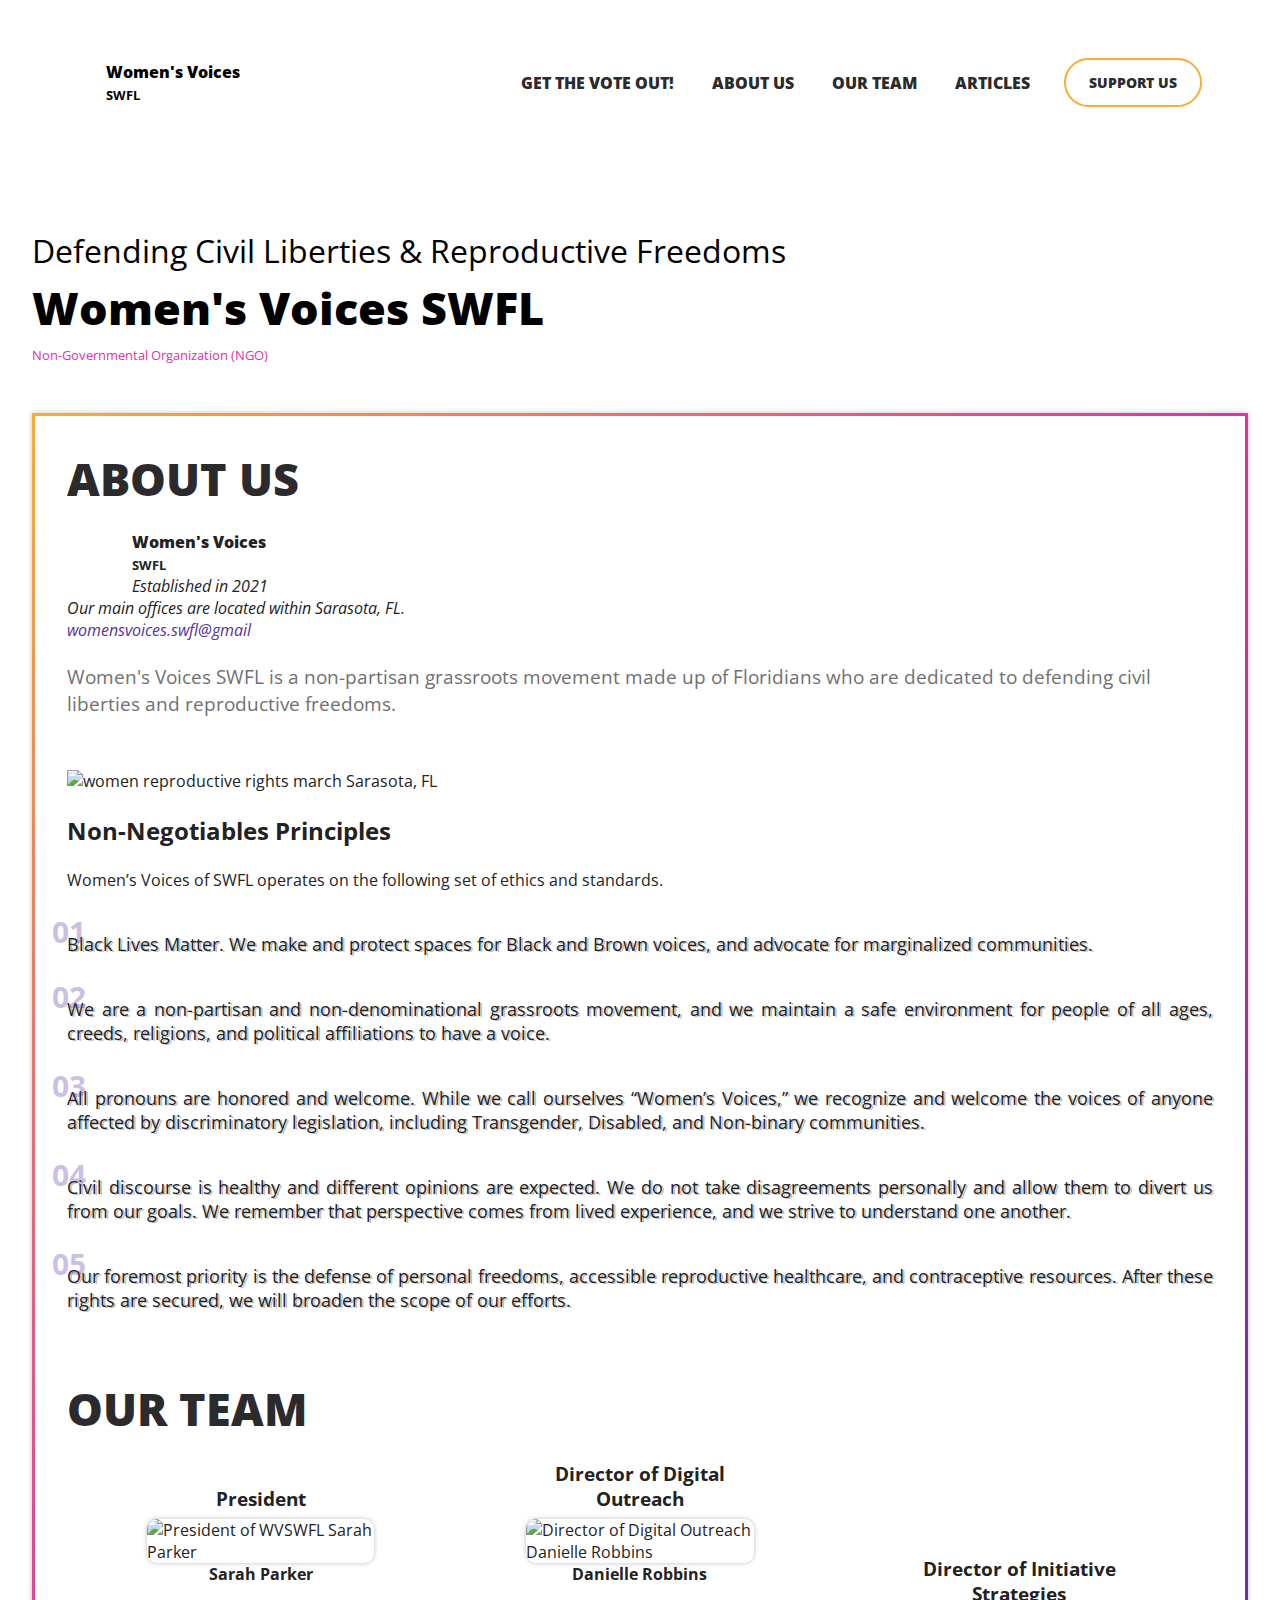
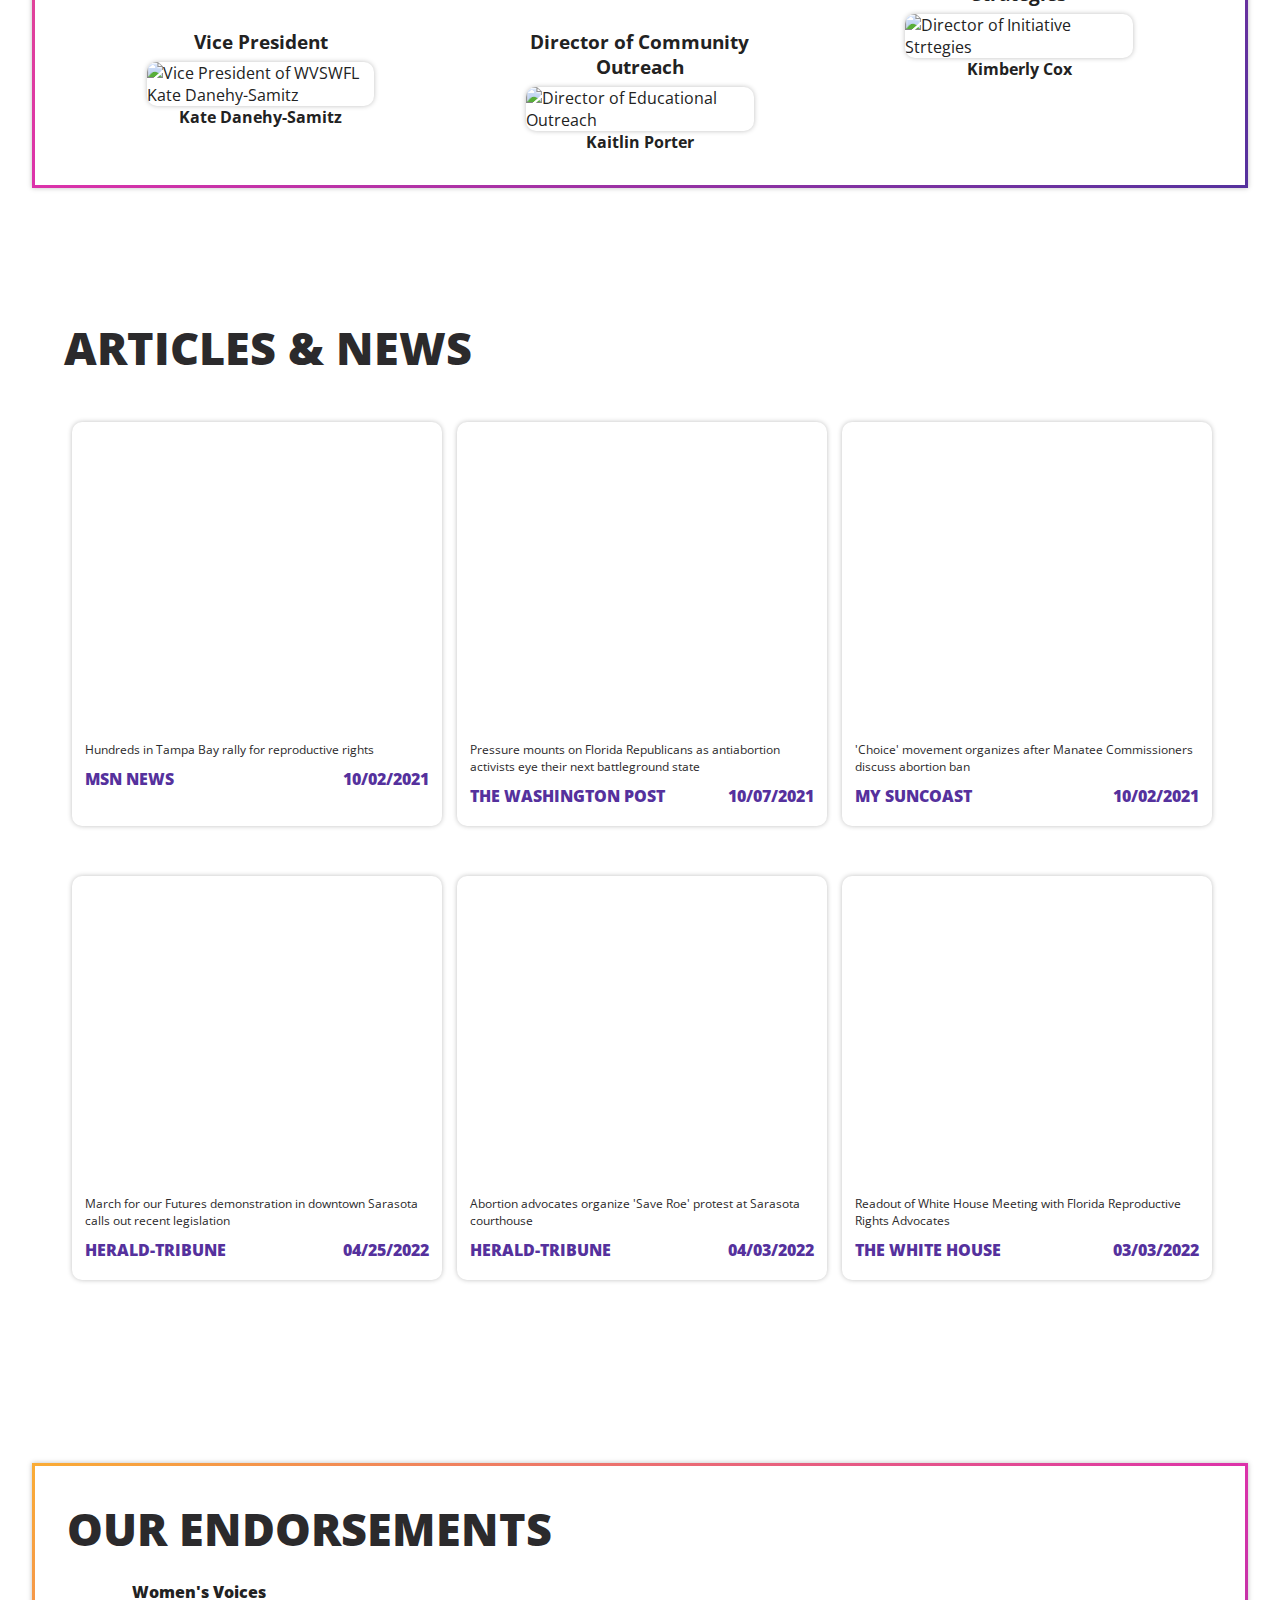
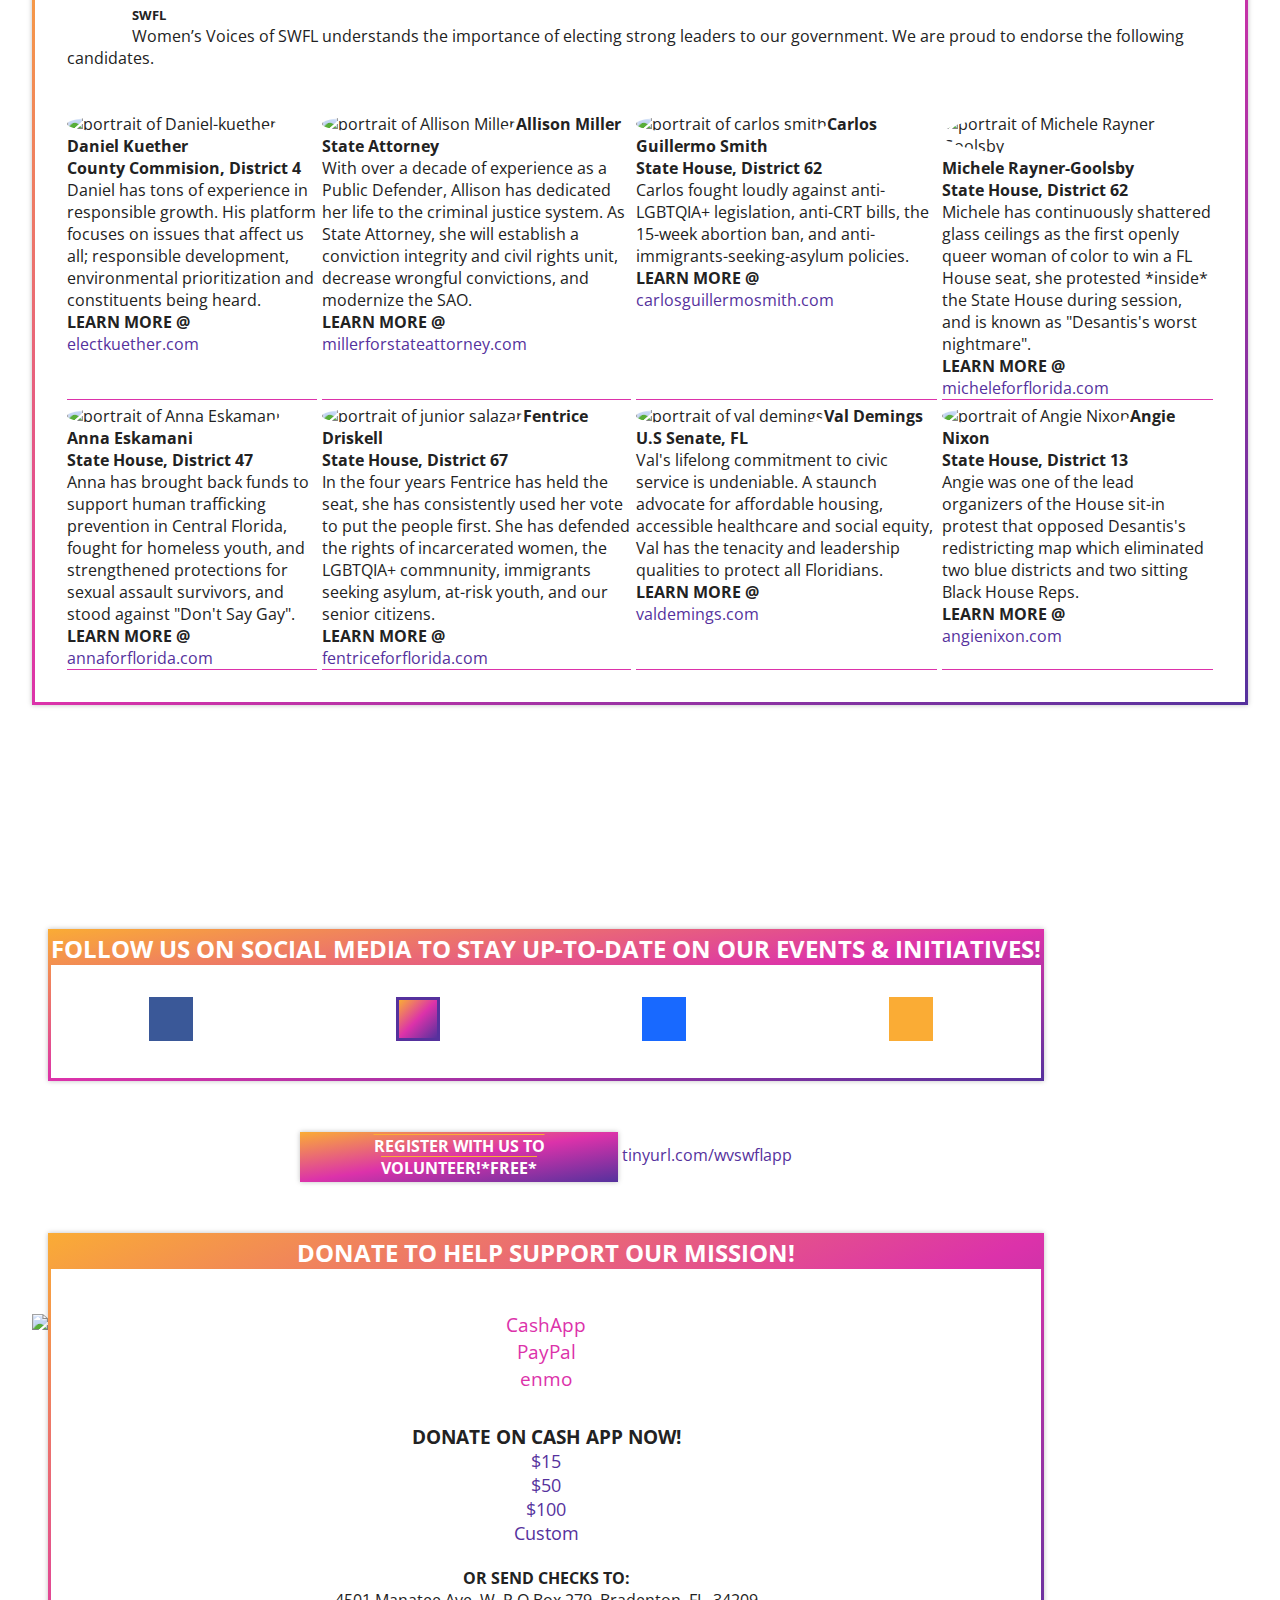
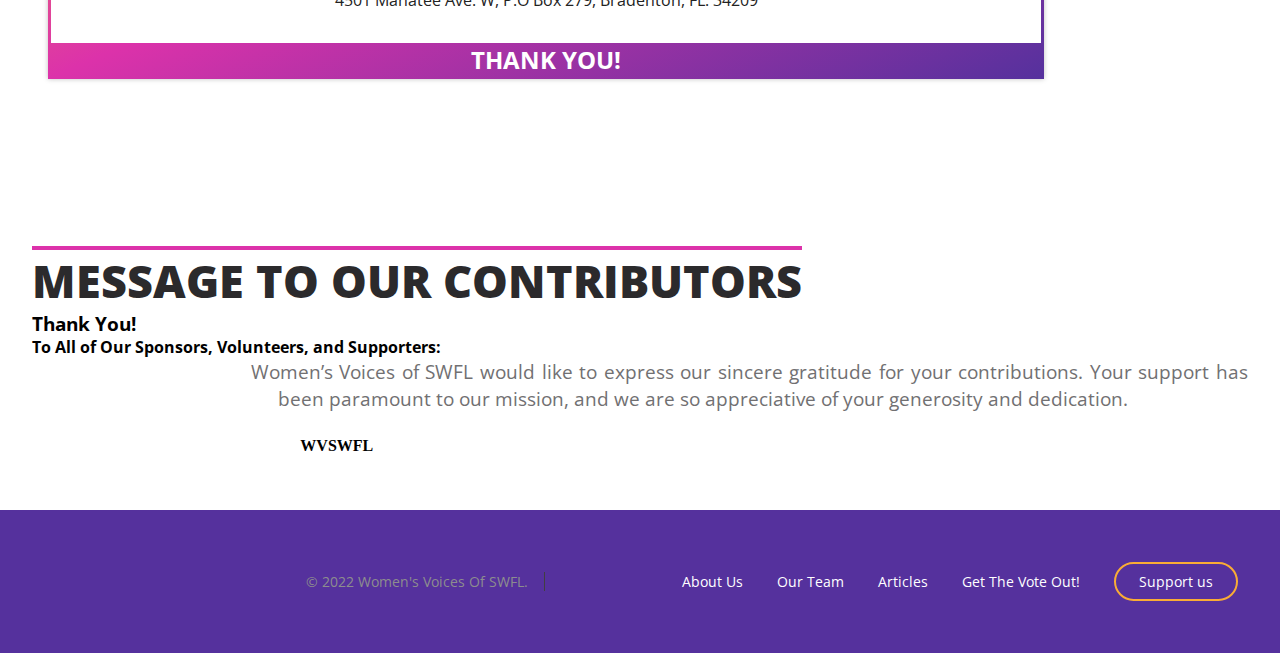
==== Images/index.html @ 3dca218e "Add files via upload" ====
<!DOCTYPE html><html lang="en"><head> <meta charset="UTF-8"> <meta http-equiv="X-UA-Compatible" content="IE=edge"> <meta name="viewport" content="width=device-width, initial-scale=1.0"> <title>Women's Voices SWFL</title> <link rel="preconnect" href="https://fonts.googleapis.com/css?family=Open+Sans:400,800&amp;subset=cyrillic"> <link rel="preload" href="https://fonts.googleapis.com/css?family=Open+Sans:400,800&amp;subset=cyrillic"> <link rel="prefetch" href="./Images/logo.webp"> <link rel="prefetch" href="./Images/logo2.webp"> <link rel="preconnect" href="https://kit.fontawesome.com/a96ef98744.js"> <link rel="shortcut icon" href="./Images/logo2clearSmall.webp"> <link rel="canonical" href="https://wvswfl.com"> <link id="style1" rel="stylesheet" type="text/css" href="style.css" /> <link id="style2" rel="stylesheet" type="text/css" href="dark.css" disabled="disabled" /> <script src="https://kit.fontawesome.com/a96ef98744.js" crossorigin="anonymous"></script> <meta name="keywords" content="women rights, women rights movement, best place to donate money, charitable organizations, top charitable organizations, nonprofit charitable organizations, charitable organizations near me, southwest florida, equal rights, equal rights act, volunteer work near me, volunteer near me, volunteer, volunteer opportunities, local organizations to volunteer, local organizations near me, civil liberties, florida women care, women's reproductive rights, reproductive rights, donate money charity, donate money for charity, donate money, local organizations to donate to, protest near me" /> <meta name="author" content="Women's Voices Of Southwest Florida" /> <meta name="copyright" content="Women's Voices Of Southwest Florida" /> <meta name="application-name" content="Women's Voices Of South West Florida Official Page" /> <meta property="og:title" content="Women's Voices Of South West Florida" /> <meta property="og:type" content="article" /> <meta property="og:image" content="./Images/logo2.webp" /> <meta property="og:https://wvswfl.com" content="#" /> <meta property="og:description" content="WVSWFL is a non-partisan grassroots movement made up of Floridians who are dedicated to defending civil liberties and reproductive freedoms. cash app: $WVSWFL Twitter: @wv_swfl Instagram: @wvswfl " /> <meta name="twitter:card" content="summary" /> <meta name="twitter:title" content="Women's Voices Of South West Florida" /> <meta name="twitter:description" content="WVSWFL is a non-partisan grassroots movement made up of Floridians who are dedicated to defending civil liberties and reproductive freedoms. cash app: $WVSWFL Facebook: https://www.facebook.com/wvswfl/ Instagram: @wvswfl " /> <meta name="twitter:image" content="./Images/logo2.webp" /> <meta name="description" content=" cash app: $WVSWFL Facebook: https://www.facebook.com/wvswfl/ Instagram: @wvswfl"> <link href="https://fonts.googleapis.com/css?family=Open+Sans:400,800&amp;subset=cyrillic" rel="stylesheet"> <!--<meta http-equiv="Content-Security-Policy" content=" default-src 'self' ajax.googleapis.com *.googleapis.com fontawesome.com *.fontawesome.com">--></head><style> * { margin: 0 } body { opacity: 1; transition-duration: 2s; transition-property: opacity; } body.fade { opacity: 0; } .container { width: 95%; margin: 0 auto; padding: 2em } .menu { margin-top: 18px; display: flex; justify-content: space-between; align-items: center } .menu-logo { display: flex; align-items: center } .center { text-align: center; margin: auto } .description { margin-left: 9px } .name { display: block; font-size: 16px; font-weight: 800 } .hero-title { font-size: 45px; font-weight: 800; margin-top: 5px; margin-bottom: 5px } .hero-social { margin-top: 30px } .projects { padding: 97px 0 } .project-cards { display: flex; justify-content: space-between; flex-wrap: wrap; } .project-card__image { height: 300px; background-repeat: no-repeat } .project-card__info { padding: 19px 13px } .project-title { display: flex; justify-content: space-between; text-transform: uppercase; font-weight: 800; margin-top: 10px } .about { display: flex; flex-direction: row; align-items: center; margin-bottom: 105px } .about_left { position: relative; top: 22px } .footer-info { display: flex; justify-content: space-between } .footer-text { display: flex; align-items: center } .footer-text { display: flex; align-items: center } .footer-social__link { font-size: 20px; margin-right: 10px; text-decoration: none; transition: .5s } .footer-menu { display: flex; align-items: center; justify-content: space-between } .margin_top { margin-top: 3em } .margin_top5 { margin-top: 10em } .module-border-wrap { position: relative; background: linear-gradient(to bottom right, #faac35, #dc32aa, #55319d); padding: 3px; margin-top: 4px; box-shadow: 0 0 5px rgba(0, 0, 0, 0.25) } #slider { overflow: hidden } #contribute { text-decoration: overline #dc32aa } .cont_article { padding-top: 75px; display: inline-block } .cont_p { text-align: justify; margin-bottom: 0 !important } h5 { color: #dc32aa; font-size: 2.2em } #slider figure { width: 300%; position: relative; animation: 9s slider infinite } #slider figure img { width: 33.333333333%; height: 50%; float: left } table { width: 50%; margin-bottom: 0 } .float-left { float: left } .non-negs { text-align: justify } .end-table { margin: auto; width: 90%; text-align: justify; margin-left: 8% } #grid { display: grid; grid-template-columns: repeat(auto-fill, minmax(150px, 1fr)); grid-gap: 60px; text-align: center; } #grid2 { display: grid; grid-template-columns: repeat(auto-fill, minmax(100%, 1fr)); font-size: larger; margin: 10px; } #grid>div { color: #0a0a0a; text-align: center; } #grid2>div { color: #0a0a0a; text-align: center; } #grid2 a { color: #dc32aa; } .thegrid { display: grid; grid-template-columns: auto auto auto auto; grid-gap: 5px; } .landing-page { background: url('./Images/Pic3.webp') center; background-size: cover; background-repeat: no-repeat; } .landing-page_2 { background: url('./Images/imrs\(1\).webp') center; background-size: cover; background-repeat: no-repeat; } .landing-page_3 { background: url('./Images/Web\ capture_16-9-2022_124716_www.mysuncoast.com.webp') center; background-size: cover; background-repeat: no-repeat; } .landing-page_4 { background: url('./Images/82df9cebb7032410c583094bccf39fbc.webp') center; background-size: cover; background-repeat: no-repeat; } .corporate-page { background: url('./Images/Save_Roe_Response_Protest_02.webp') center; background-size: cover; background-repeat: no-repeat; } .corporate-page_2 { background: url('./Images/whiteHouse.webp') center; background-size: cover; background-repeat: no-repeat; } /*.corporate-page_3 { background: url('https://scontent.ftpa1-2.fna.fbcdn.net/v/t39.30808-6/293452846_372197624976356_2558336926858774524_n.jpg?stp=c0.7.526.275a_dst-jpg_p526x296&_nc_cat=100&ccb=1-7&_nc_sid=340051&_nc_ohc=XZGI4GdMlpkAX_Qm4zV&_nc_ht=scontent.ftpa1-2.fna&oh=00_AT-0py-wgtmnQ5ibS6iO_xmXC8mvAwA7caPal-9tUAMuOA&oe=62D57496') center; background-size: cover; background-repeat: no-repeat;}.shop-page { background: url('https://scontent.ftpa1-2.fna.fbcdn.net/v/t39.30808-6/293452846_372197624976356_2558336926858774524_n.jpg?stp=c0.7.526.275a_dst-jpg_p526x296&_nc_cat=100&ccb=1-7&_nc_sid=340051&_nc_ohc=XZGI4GdMlpkAX_Qm4zV&_nc_ht=scontent.ftpa1-2.fna&oh=00_AT-0py-wgtmnQ5ibS6iO_xmXC8mvAwA7caPal-9tUAMuOA&oe=62D57496') center; background-size: cover; background-repeat: no-repeat;}.taxi-page { background: url('./Images/wedis.jpg') center; background-size: cover; background-repeat: no-repeat;}*/ .head img { border-radius: 50%; } .head { border-bottom: solid 1px #dc32aa; } dt { font-size: 30px; position: relative; top: 20px; right: 15px; opacity: .3; } dd { font-size: 18px; z-index: 2; font-style: bold; text-shadow: #0a0a0a46 2px .5px; } .donate-button { font-size: 18px; } @media screen and (max-width:700px) { .thegrid { grid-template-columns: auto auto; } .head { width: 70%; } .head a { font-size: 80%; } .hero-info { background: none; } } @media screen and (max-width: 1200px) { .container { width: 965px } .project-card { width: 48% } } @media screen and (max-width: 992px) { .container { width: 760px } .menu-list { display: none } .menu-list__adaptive { display: none } .menu-list__adaptive nav { margin: 20px auto 0; text-align: center } .menu-list__adaptive nav a:last-child { margin-right: 0 } .adaptive_block_class { display: block !important } .adaptive_list { display: block; background-color: #2b2a2c; border: 3px solid #2b2a2c; color: #fff; padding: 5px 12px; font-size: 20px; transition: .5s; outline: none; cursor: pointer; text-align: center; line-height: 27px } .adaptive_list:hover { transition: .5s; color: #2b2a2c; background-color: #fff } .project-card { width: 48% } .about { flex-direction: column } .footer-info { flex-direction: column } .footer-text { text-align: center; margin: 0 auto } .footer-menu { width: 500px; margin: 0 auto; margin-top: 20px } .about_left { display: none } .round { margin: 5%; padding: 0; display: center; width: 50%; background-repeat: no-repeat; background-size: cover } .cont_p { text-align: left; margin-bottom: 0 !important } } @media screen and (max-width: 805px) { .hero-info { padding-left: 20px } .column { flex: 50%; max-width: 50% } .responsiveCal { position: relative; padding-bottom: 100%; height: 100%; overflow: hidden } } @media screen and (max-width: 768px) { .container { width: 95% } .hero-subtitle { font-size: 15px } .hero-title { font-size: 20px } .description_small { font-size: 5px } .menu-list { display: none } .project-card { width: 95%; margin: 30px auto } .hero-info { background: url(./Images/logo2clear.webp) no-repeat; padding-top: 10px; padding-bottom: 50px; background-position-x: 400px; background-position-y: -100px } .button { font-size: 20px; padding: 13px 26px } * { font-size: 15px } .about_title { font-size: 40px } } @media screen and (max-width: 599px) { .footer-menu { width: 100% } } @media screen and (max-width: 558px) { .hero-info { background: none; padding-bottom: 0 } .about_left { display: none } } @media screen and (max-width: 491px) { .footer-menu { flex-direction: column } .footer-menu nav a:last-child { margin-right: 0 } .footer-button { margin-top: 15px } } @media screen and (max-width: 600px) { .column { flex: 100%; max-width: 100% } } @keyframes slider { 0% { left: 0 } 30% { left: 0 } 33% { left: -100% } 63% { left: -100% } 66% { left: -200% } 95% { left: -200% } 100% { left: 0 } }</style><body style="font-family: 'Open Sans', sans-serif;margin: 0;" class="fade"> <!-- partial:index.partial.html --> <header id="header"> <div class="container"> <div class="menu"> <div class="menu-logo"> <div class="avatar"> </div> <div class="description"> <span class="name"> Women's Voices </span> <small class="description_small"> <b>SWFL</b> </small> </div> </div> <div class="menu-list"> <nav> <a href="#endorsements">Get The Vote Out!</a> <a href="#aboutus" aria-label="About us">About Us</a> <a href="#board">Our Team</a> <a href="#projects" aria-label="Articles">Articles</a> <!--<a href="#about">Our Goals</a>--> </nav> <a href="https://www.gofundme.com/s?q=Women%27s%20voices%20of%20Sw%20Florida" target="_blank" class="menu-button" aria-label="Support-us"> Support us </a> <button onclick="toggle()"><i class="fa-solid fa-lightbulb"></i></button> </div> <button class="adaptive_list" id="adaptiveButton">&#9776;</button> </div> <div class="menu-list__adaptive" id="adaptiveMenu"> <button onclick="toggle()"><i class="fa-solid fa-lightbulb"></i></button> <nav> <a href="#endorsements">Endorsements</a> <a href="#aboutus" aria-label="About us">About us</a> <a href="#board" aria-label="Our Team">Our Team</a> <a href="#projects" aria-label="Articles">Articles</a> <!--<a href="#about">Our Goals</a> </nav>--> </div> </div> </header> <section class="hero"> <div class="container"> <div class="hero-info"> <span class="hero-subtitle"> Defending Civil Liberties & Reproductive Freedoms </span> <h1 class="hero-title">Women's Voices SWFL</h1> <!--<small class="hero-description"> <b>SWFL</b> </small> <br>--> <small class="pink">Non-Governmental Organization (NGO)</small> <br> <br><br> <!--<div class="hero-social"> <a href="https://twitter.com/wv_swfl/" target="_blank" class="social behance-bg"> <i class="fa-brands fa-twitter"></i> </a> <a href="https://www.facebook.com/wvswfl/" target="_blank" class="social facebook-bg"> <i class="fab fa-facebook-f"></i> </a> <a href="https://www.instagram.com/wvswfl/" target="_blank" class="social instagram-bg"> <i class="fab fa-instagram"></i> </a> <a href="https://linktr.ee/WVSWFL" target="_blank" class="social vk-bg"> <i class="fa-solid fa-link"></i> </a> </div> <br> <a class="store" target="_blank" href="https://wvswfl.square.site/"><i class="fa-solid fa-bag-shopping">Shop Our Online Store</i></a> <div class="elfsight-app-53bd5f5b-e0d8-4817-9132-830ad1e3cfc3"></div> <div class="hero-buttons"> <a href="https://docs.google.com/forms/d/e/1FAIpQLSfxC848jRWigzUI2PACCZFsJXO-ZK69HeFm_lLmD2FaBm-c_w/viewform?fbclid=IwAR3qqhTo5DD108-xYIvJVtPgVFh1-638133Gyx0BkWf5MsFjH3ek9ZSJJxg" targey="_blank" class="button button-primary"> Get Involved </a> <a href="./Event/event.html" target="_blank" class="button button-o2"> Upcoming Events </a> <a href="https://www.gofundme.com/s?q=Women%27s%20voices%20of%20Sw%20Florida" target="_blank" class="button button-o"> Support Us </a> </div> </div>--> <div class="module-border-wrap"> <div class="module"> <span id="aboutus" class="about_title center"> About Us </span> <br><br> <div class="in-line-block"> <div class="avatar float-left"> </div> <div class="description"> <span class="name"> Women's Voices </span> </div> <small class="description_small"> <b>SWFL</b> </small> </div> <i>Established in 2021</i> <br> <i>Our main offices are located within Sarasota, FL.</i> <br> <i class="fa-solid fa-envelope purple"><a href="mailto:womensvoices.swfl@gmail.com" aria-label="WVSWFL Email">womensvoices.swfl@gmail</a></i> <br><br> <p class="about_description">Women's Voices SWFL is a non-partisan grassroots movement made up of Floridians who are dedicated to defending civil liberties and reproductive freedoms.</p> <div id="slider"> <figure> <img src="./Images/protest1.webp" alt="women reproductive rights march Sarasota, FL" load="lazy"> <img src="./Images/WVSWFL-2.webp" alt="WVSWFL logo" load="lazy"> <img src="./Images/protest.webp" alt="women reproductive rights march Sarasota, FL" load="lazy"></figure> </div> <br> <h2>Non-Negotiables Principles</h2> <br> <p>Women’s Voices of SWFL operates on the following set of ethics and standards. </p> <dl class="non-negs"> <dt>01</dt> <dd>Black Lives Matter. We make and protect spaces for Black and Brown voices, and advocate for marginalized communities.</dd> <dt>02</dt> <dd>We are a non-partisan and non-denominational grassroots movement, and we maintain a safe environment for people of all ages, creeds, religions, and political affiliations to have a voice.</dd> <dt>03</dt> <dd>All pronouns are honored and welcome. While we call ourselves “Women’s Voices,” we recognize and welcome the voices of anyone affected by discriminatory legislation, including Transgender, Disabled, and Non-binary communities. </dd> <dt>04</dt> <dd>Civil discourse is healthy and different opinions are expected. We do not take disagreements personally and allow them to divert us from our goals. We remember that perspective comes from lived experience, and we strive to understand one another.</dd> <dt>05</dt> <dd>Our foremost priority is the defense of personal freedoms, accessible reproductive healthcare, and contraceptive resources. After these rights are secured, we will broaden the scope of our efforts. </dd> </dl> <br><br><br> <span id="board" class="about_title center"> Our Team </span> <br><br> <!--<h2 id="board" class="center">Our Team</h2>--> <div class="row"> <div class="column"> <h3 class="center">President</h3> <img src="./Images/Sarah-Parker-President.webp" width="100%" height="100%" alt="President of WVSWFL Sarah Parker" loading="lazy"> <h4 class="center">Sarah Parker</h4> <br><br> <h3 class="center">Vice President</h3> <img src="./Images/Kate-Danehy-Samitz-Vice-President.webp" width="100%" height="100%" alt="Vice President of WVSWFL Kate Danehy-Samitz" loading="lazy"> <h4 class="center">Kate Danehy-Samitz</h4> </div> <br><br> <div class="column"> <h3 class="center">Director of Digital Outreach</h3> <img src="./Images/Danielle-Robbins-Director-of-Digital-Outreach.webp" width="100%" height="100%" alt="Director of Digital Outreach Danielle Robbins" loading="lazy"> <h4 class="center">Danielle Robbins</h4> <br><br> <h3 class="center">Director of Community Outreach</h3> <img src="./Images/Kaitlin-Porter--Director-of-Education-Outreach.webp" width="100%" height="100%" alt="Director of Educational Outreach" loading="lazy"> <h4 class="center">Kaitlin Porter</h4> </div> <div class="column"> <br> <h3 class="center">Director of Initiative Strategies</h3> <img src="./Images/Kimberly-Cox-Director-of-Initiative-Strategies.webp" width="100%" height="100%" alt="Director of Initiative Strtegies" loading="lazy"> <h4 class="center">Kimberly Cox</h4> <!-- <img src="./Images/edit.jpg"> <h4>Need Profile Images Of Board</h4>--> </div> <!--<div class="column"> <img src="./Images/edit2.jpg"> <h4>Need all the Names of board</h4> <img src="./Images/edit.jpg"> <h4>Need Profile Images Of Board</h4> </div>--> </div> </div> </div> <section class="projects" id="projects"> <div class="container"> <span id="aboutus" class="about_title"> Articles & News </span> <br><br><br> <div class="project-cards"> <div class="project-card"> <a href="https://www.wfla.com/news/local-news/manatee-county/hundreds-in-tampa-bay-rally-for-reproductive-rights-some-disagree/" aria-label="Hundreds in Tampa Bay rally for reproductive rights MSN News" target="_blank"> <div class="project-card__image landing-page"></div> <div class="project-card__info"> <span class="project-category">Hundreds in Tampa Bay rally for reproductive rights</span> <strong class="project-title"> <span class="project-name"> MSN News </span> <span class="project-year"> 10/02/2021 </span> </strong> </a> </div> </div> <div class="project-card"> <a href="https://www.washingtonpost.com/national/pressure-mounts-on-florida-republicans-as-antiabortion-activists-eye-their-next-battleground-state/2021/10/07/0fade832-2092-11ec-b3d6-8cdebe60d3e2_story.html" aria-label="Pressure mounts on Florida Republicans as antiabortion activists eye their next battleground state The WashingtonPost" target="_blank"> <div class="project-card__image landing-page_2"></div> <div class="project-card__info"> <span class="project-category"> Pressure mounts on Florida Republicans as antiabortion activists eye their next battleground state</span> <strong class="project-title"> <span class="project-name"> The Washington Post </span> <span class="project-year"> 10/07/2021 </span> </strong> </a> </div> </div> <div class="project-card"> <a href="https://www.mysuncoast.com/video/2021/10/02/choice-movement-organizes-after-manatee-commissioners-discuss-abortion-ban/?outputType=apps" aria-label="'Choice' movement organizes after Manatee Commissioners discuss abortion ban My Suncoast" target="_blank"> <div class="project-card__image landing-page_3"></div> <div class="project-card__info"> <span class="project-category">'Choice' movement organizes after Manatee Commissioners discuss abortion ban</span> <strong class="project-title"> <span class="project-name"> My Suncoast </span> <span class="project-year"> 10/02/2021 </span> </strong> </a> </div> </div> </div> <div class="project-cards"> <div class="project-card"> <a href="https://www.yahoo.com/now/march-futures-demonstration-downtown-sarasota-171310040.html?guccounter=1" aria-label="March for our Futures demonstration in downtown Sarasota calls out recent legislation Herald-Tribune " target="_blank"> <div class="project-card__image landing-page_4"></div> <div class="project-card__info"> <span class="project-category">March for our Futures demonstration in downtown Sarasota calls out recent legislation</span> <strong class="project-title"> <span class="project-name"> Herald-Tribune </span> <span class="project-year"> 04/25/2022 </span> </strong> </a> </div> </div> <div class="project-card"> <a href="https://www.heraldtribune.com/story/news/local/sarasota/2022/05/03/sarasota-abortion-advocates-organizers-plan-denounce-potential-overturning-roe-v-wade-tonight/9630127002/" aria-label="Abortion advocates organize 'Save Roe' protest at Sarasota courthouse Herald-Tribune" target="_blank"> <div class="project-card__image corporate-page"></div> <div class="project-card__info"> <span class="project-category">Abortion advocates organize 'Save Roe' protest at Sarasota courthouse</span> <strong class="project-title"> <span class="project-name"> Herald-Tribune </span> <span class="project-year"> 04/03/2022 </span> </strong> </a> </div> </div> <div class="project-card"> <a href="https://www.whitehouse.gov/briefing-room/statements-releases/2022/03/03/readout-of-white-house-meeting-with-florida-reproductive-rights-advocates/" aria-label="Readout of White House Meeting with Florida Reproductive Rights Advocates The White House" target="_blank"> <div class="project-card__image corporate-page_2"></div> <div class="project-card__info"> <span class="project-category">Readout of White House Meeting with Florida Reproductive Rights Advocates</span> <strong class="project-title"> <span class="project-name"> The White House </span> <span class="project-year"> 03/03/2022 </span> </strong> </a> </div> </div> </div> <!--<div class="project-cards"> <div class="project-card"> <div class="project-card__image corporate-page_3"></div> <div class="project-card__info"> <span class="project-category">Short Description Of The Above Article</span> <strong class="project-title"> <span class="project-name"> Author/Source </span> <span class="project-year"> 10/22/2022 </span> </strong> </div> </div> <div class="project-card"> <div class="project-card__image shop-page"></div> <div class="project-card__info"> <span class="project-category">Short Description Of The Above Article</span> <strong class="project-title"> <span class="project-name"> Author/Source </span> <span class="project-year"> 10/22/2022 </span> </strong> </div> </div> <div class="project-card"> <div class="project-card__image taxi-page"></div> <div class="project-card__info"> <span class="project-category">Short Description Of The Above Article</span> <strong class="project-title"> <span class="project-name"> Author/Source </span> <span class="project-year"> 10/22/2022 </span> </strong> </div> </div>--> </div> </section> <div class="module-border-wrap"> <div class="module"> <article id="endorsements"> <span id="aboutus" class="about_title"> Our Endorsements </span><br><br> <div class="in-line-block"> <div class="avatar float-left"> </div> <div class="description"> <span class="name"> Women's Voices </span> </div> <small class="description_small"> <b>SWFL</b> </small> <p>Women’s Voices of SWFL understands the importance of electing strong leaders to our government. We are proud to endorse the following candidates.</p> <br> <br> <div class="thegrid"> <div class="head"><img src="./Images/Daniel-kuether.webp" loading="lazy" alt="portrait of Daniel-kuether" height="75px" width="75px"><b>Daniel Kuether<br>County Commision, District 4</b><br>Daniel has tons of experience in responsible growth. His platform focuses on issues that affect us all; responsible development, environmental prioritization and constituents being heard.<br><b>LEARN MORE @</b><br><a href="https://www.electkuether.com/" target="_blank">electkuether.com</a> </div> <div class="head"><img src="./Images/Allison_Miller.webp" loading="lazy" alt="portrait of Allison Miller" height="75px" width="75px"><b>Allison Miller<br>State Attorney</b><br>With over a decade of experience as a Public Defender, Allison has dedicated her life to the criminal justice system. As State Attorney, she will establish a conviction integrity and civil rights unit, decrease wrongful convictions, and modernize the SAO.<br><b>LEARN MORE @</b><br><a href="https://millerforstateattorney.com/" target="_blank">millerforstateattorney.com</a> </div> <div class="head"><img src="./Images/carlos.webp" loading="lazy" alt="portrait of carlos smith" height="75px" width="75px"><b>Carlos Guillermo Smith<br> State House, District 62</b><br>Carlos fought loudly against anti-LGBTQIA+ legislation, anti-CRT bills, the 15-week abortion ban, and anti-immigrants-seeking-asylum policies.<br><b>LEARN MORE @</b><br><a href="https://carlosguillermosmith.com/" target="_blank">carlosguillermosmith.com</a></div> <div class="head"><img src="./Images/michele.webp" loading="lazy" alt="portrait of Michele Rayner Goolsby" height="75px" width="75px"><b>Michele Rayner-Goolsby<br>State House, District 62</b><br>Michele has continuously shattered glass ceilings as the first openly queer woman of color to win a FL House seat, she protested *inside* the State House during session, and is known as "Desantis's worst nightmare".<br><b>LEARN MORE @</b><br><a href="https://micheleforflorida.com" target="_blank">micheleforflorida.com</a> </div> <div class="head"><img src="./Images/anna.webp" loading="lazy" alt="portrait of Anna Eskamani" height="75px" width="75px"><b>Anna Eskamani <br>State House, District 47</b><br>Anna has brought back funds to support human trafficking prevention in Central Florida, fought for homeless youth, and strengthened protections for sexual assault survivors, and stood against "Don't Say Gay".<br><b>LEARN MORE @</b><br><a href="https://annaforflorida.com/" target="_blank">annaforflorida.com</a></div> <div class="head"><img src="./Images/fentrice(1).webp" loading="lazy" alt="portrait of junior salazar" height="75px" width="75px"><b>Fentrice Driskell<br>State House, District 67</b><br>In the four years Fentrice has held the seat, she has consistently used her vote to put the people first. She has defended the rights of incarcerated women, the LGBTQIA+ commnunity, immigrants seeking asylum, at-risk youth, and our senior citizens.<br><b>LEARN MORE @ </b><br><a href="https://fentriceforflorida.com/" target="_blank">fentriceforflorida.com</a></th> </div> <div class="head"><img src="./Images/val-demings.webp" loading="lazy" alt="portrait of val demings" height="75px" width="75px"><b>Val Demings <br>U.S Senate, FL</b><br>Val's lifelong commitment to civic service is undeniable. A staunch advocate for affordable housing, accessible healthcare and social equity, Val has the tenacity and leadership qualities to protect all Floridians.<br><b>LEARN MORE @</b><br><a href="https://valdemings.com/" target="_blank">valdemings.com</a> </div> <div class="head"><img src="./Images/angie-nixon.webp" loading="lazy" alt="portrait of Angie Nixon" height="75px" width="75px"><b>Angie Nixon <br> State House, District 13</b><br>Angie was one of the lead organizers of the House sit-in protest that opposed Desantis's redistricting map which eliminated two blue districts and two sitting Black House Reps.<br><b>LEARN MORE @</b><br><a href="https://angienixon.com/" target="_blank">angienixon.com</a></div> </div> </article> </div> </div> </div> <br><br> </div> </div> </section> <section class="about-section" id="about"> <div class="container"> <div class="about"> <div class="about_left"> <img id="sideImage" src="./Images/side.webp"> </div> <div class="about_right"> <div class="module-border-wrap"> <h2 style="color:white;" class="center">FOLLOW US ON SOCIAL MEDIA TO STAY UP-TO-DATE ON OUR EVENTS & INITIATIVES!</h2> <div class="module"> <div id="grid"> <div> <a href="https://www.facebook.com/wvswfl/" aria-label="WVSWFL Facebook" target="_blank" class="social facebook-bg"> <i class="fab fa-facebook-f"></i> </a><span style="color:purple;"></span> </div> <div> <a href="https://www.instagram.com/wvswfl/" aria-label="WVSWFL instagram" target="_blank" class="social instagram-bg"> <i class="fab fa-instagram"></i> </a><span style="color:purple;"></span> </div> <div> <a href="https://twitter.com/wv_swfl/" aria-label="WVSWFL twitter" target="_blank" class="social behance-bg"> <i class="fa-brands fa-twitter"></i> </a><span style="color:purple;"></span> </div> <div><a href="https://linktr.ee/wvswfl" target="_blank" aria-label="WVSWFL LinkTree" class="social vk-bg"> <i class="fa-solid fa-link"></i> </a><span style="color:purple;"></span></div> </div> </div> </div> <br><br> <table class="center"> <tr> <th> <div style="color: white;" class="module-border-wrap">REGISTER WITH US TO VOLUNTEER!*FREE*</div> </th> <td><a href="https://tinyurl.com/wvswflapp" aria-label="Wvswfl Sighn up"><i class="fa-solid fa-pen-to-square"></i>tinyurl.com/wvswflapp</a></td> </tr> </table> <br><br> <div class="module-border-wrap"> <h2 style="color:white;" class="center">DONATE TO HELP SUPPORT OUR MISSION!</h2> <div class="module"> <div id="grid2"> <div> <a href="https://cash.app" aria-label="WVSWFL CashApp"><i class="fa-solid fa-money-bill"></i>CashApp</a></div> <div><a href="https://paypal.com" aria-label="WVSWFL PayPal"><i class="fa-brands fa-paypal"></i>PayPal</a></div> <div> <a href="https://venmo.com" aria-label="WVSWFL Venmo"><i class="fa-solid fa-v"></i>enmo</a> </div> </div> <div class="center"> <br> <h3>DONATE ON CASH APP NOW!</h3> <a class="donate-button" href="https://cash.app/$wvswfl/15.00" aria-label="Dontate 15 dollars via cash app to womens voices"> $15 </a><br> <a class="donate-button" href="https://cash.app/$wvswfl/50.00" aria-label="Dontate 50 dollars via cash app to womens voices"> $50 </a><br> <a class="donate-button" href="https://cash.app/$wvswfl/100.00" aria-label="Dontate 100 dollars via cash app to womens voices">$100</a><br> <a class="donate-button" href="https://cash.app/$wvswfl" aria-label="Dontate Custom amount via cash app to womens voices">Custom</a> <br><br> <b>OR SEND CHECKS TO:</b> <p>4501 Manatee Ave. W, P.O Box 279, Bradenton, FL. 34209</p> </div> </div> <h2 style="color:white;" class="center">THANK YOU!</h2> </div> <!-- <div class="module-border-wrap"> <div class="module"> <span class="about_title"> Mission Statement </span> <br><br> <p class="about_description">To empower people within our communities through education, outreach, and activism.</p> <div class="in-line-block"> <div class="avatar float-left"> </div> <div class="description"> <span class="name"> Women's Voices </span> </div> <small class="description_small"> <b>SWFL</b> </small> </div> <br><br> <p class="about_description margin_top"><b>Do your views align with our goals?</b><br>SWFL invites you to join our mission. Click ‘Get Involved’ below to submit a membership application.</p> <p class="about_description margin_top"><b>Interested in learning about our upcoming events?</b><br> We believe that community outreach and civic engagement are imperative to reaching our goals. Click ‘Upcoming Events’ below to see what we have planned in the near future.</p> <p class="about_description margin_top"><b>Looking to donate?</b><br>The contributions from our doners support our work within the community. Please consider clicking ‘Support Us’ below to donate to one of our initiatives.</p> <a class="store" target="_blank" href="https://wvswfl.square.site/"><i class="fa-solid fa-bag-shopping">Shop Our Online Store</i></a> <br><br> <div class="about_buttons"> <a href="https://docs.google.com/forms/d/e/1FAIpQLSfxC848jRWigzUI2PACCZFsJXO-ZK69HeFm_lLmD2FaBm-c_w/viewform?fbclid=IwAR3qqhTo5DD108-xYIvJVtPgVFh1-638133Gyx0BkWf5MsFjH3ek9ZSJJxg" class="button button-primary" target="_blank"> Get Involved </a> <a href="./Event/event.html" target="_blank" class="button button-o2"> Upcoming Events </a> <a href="https://www.gofundme.com/s?q=Women%27s%20voices%20of%20Sw%20Florida" target="_blank" class="button button-o"> Support Us </a> </div> </div> </div>--> </div> </div> <br><br><br> <div class="round2"></div> <span id="contribute" class="about_title margin_top5"> Message To Our Contributors </span> <h3>Thank You!</h3> <b> To All of Our Sponsors, Volunteers, and Supporters: </b> <br> <div class="round"></div> <p class="cont_p about_description"> Women’s Voices of SWFL would like to express our sincere gratitude for your contributions. Your support has been paramount to our mission, and we are so appreciative of your generosity and dedication. </p><br><b style="font-family: 'Brush Script MT', cursive;">WVSWFL</b> <!-- <b> Special Acknowledgements: </b> <br>--> <!-- <table> <tr> <th><img src="./Images/ruths-list.png" alt="ruths list" width="80px"><br><a target="_blank" href="https://ruthslistfl.org/">Ruths List</a></th> <th><img src="./Images/the-mable.jpg" alt="The Mable bar and grill" width="75"><br><a target="_blank" href="https://www.themablebar.com/">The Mable Bar & Grill</a></th> <th><img src="./Images/lwv.png" alt="League of women voters" width="75px"><br><a target="_blank" href="https://lwvfl.org/">League Of Women Voters</a></th> </tr> <tr> <th>Jane Doe</th> <th>John Doe</th> <th>Jane Doe</th> </tr> </table>--> </div> <br> </section> <footer class="footer" id="footer"> <div class="container"> <div class="footer-info"> <div class="footer-text"> <span class="copyright"> © 2022 Women's Voices Of SWFL. </span> <div class="footer-social"> <a href="https://twitter.com/wv_swfl" aria-label="WVSWFL Twitter" target="_blank" class="footer-social__link"> <i class="fa-brands fa-twitter"></i> </a> <a href="https://www.facebook.com/wvswfl/" aria-label="WVSWFL Facebook" target="_blank" class="footer-social__link"> <i class="fab fa-facebook-f"></i> </a> <a href="https://www.instagram.com/wvswfl/" aria-label="WVSWFL Instagram" target="_blank" class="footer-social__link"> <i class="fab fa-instagram"></i> </a> <a href="https://linktr.ee/WVSWFL" aria-label="WVSWFL Linktree" target="_blank" class="footer-social__link"> <i class="fa-solid fa-link"></i> </a> </div> </div> <div class="footer-menu"> <nav> <a href="#aboutus">About Us</a> <a href="#board" aria-label="Our Team">Our Team</a> <a href="#projects" aria-label="articles">Articles</a> <a href="#endorsements" aria-label="Get The Vote Out!">Get The Vote Out!</a> <!--<a href="#about">Our Goals</a>--> <a href="https://www.gofundme.com/s?q=Women%27s%20voices%20of%20Sw%20Florida" aria-label="Support Us" target="_blank" class="footer-button">Support us</a> </nav> </div> </div> </div> </footer> <script> document.addEventListener("DOMContentLoaded", () => { window.setTimeout(function () { document.body.className = ''; }, 230); });</script> <script src="https://apps.elfsight.com/p/platform.js" defer></script> <script src="https://ajax.googleapis.com/ajax/libs/jquery/3.3.1/jquery.min.js" defer></script> <script src="./script.js" defer></script></body></html>
---- Images/style.css ----
b{background-color:rgba(255,255,255,0.5)}a{color:#55319d;text-decoration:none}.pink{color:#dc32aa;background-color:#fff;padding:0;border-radius:2px}.avatar{width:65px;height:65px;background:url(./Images/logo.webp);background-size:100%;border-radius:50%}.menu-list,.menu-list__adaptive{display:flex;align-items:center}.menu-list a,.menu-list__adaptive a{text-decoration:none;color:#2b2a2c;text-transform:uppercase;font-weight:800;margin-right:34px;position:relative}.menu-list a::after{content:"";height:3px;width:.01%;background-color:#55319d;position:absolute;left:50%;top:100%;transform:translateX(-50%)}.menu-list a:hover::after{transition:.5s;width:100%}.menu-list__adaptive a::after{content:"";height:3px;width:.01%;background-color:#55319d;position:absolute;left:50%;top:100%;transform:translateX(-50%)}.menu-list__adaptive a:hover::after{transition:.5s;width:100%}.adaptive_list{display:none}.menu-list__adaptive{display:none}.menu-button{text-transform:uppercase;font-size:14px;font-weight:800;background-color:transparent;border:2px solid #faac35;border-radius:50px;padding:13px 23px;transition:.5s}.menu-button::after{height:0!important;width:0!important}.menu-button:hover{background-color:#dc32aa;border:2px solid #dc32aa;color:#fff;transition:.5s}.hero-info{background:url(./Images/edit-logo.webp) no-repeat;padding-top:50px;padding-bottom:112px;background-position-x:800px;background-position-y:-150px;background-size:50%}.hero-subtitle{font-size:32px;background-color:rgba(255,255,255,0.263);padding:0;border-radius:2px}.hero-description{font-size:18px;color:#6a696b;background-color:rgba(255,255,255,0.263);padding:0;border-radius:2px}.social{display:inline-block;width:38px;height:38px;line-height:40px;color:#fff;text-align:center;margin-right:10px;transition:.5s}.behance-bg{background-color:#1869ff;border:3px solid #1869ff}.behance-bg:hover{background-color:#fff;color:#1869ff}.facebook-bg{background-color:#3a5898;border:3px solid #3a5898}.facebook-bg:hover{background-color:#fff;color:#3a5898}.instagram-bg{background-image:linear-gradient(to bottom right,#faac35,#dc32aa,#55319d);border:3px solid #55319d}.instagram-bg:hover{background-image:none;color:#55319d}.vk-bg{background-color:#faac35;border:3px solid #faac35}.vk-bg:hover{background-color:#fff;color:#faac35}.hero-buttons{margin-top:40px}.button{font-size:16px;font-weight:800;text-decoration:none;background-color:#55319d;border-radius:50px;padding:17px 31px;display:inline-block;transition:.5s}.button-primary{color:#fff;margin-right:17px;margin-bottom:10px;border:3px solid #2b2a2c}.button-primary:hover{color:#2b2a2c;background-color:#fff}.button-o{background-color:transparent;color:#000;border:3px solid #faac35}.button-o2:hover{background-color:transparent;color:#000;border:3px solid #dc32aa}.button-o:hover{color:#fff;background-color:#faac35;border:3px solid #faac35}.button-o2{color:#fff;background-color:#dc32aa;border:3px solid #dc32aa;margin-right:15px;margin-bottom:10px}.project-card{min-height:370px;width:370px;border-radius:10px;overflow:hidden;box-shadow:0 0 5px rgba(0,0,0,0.25);margin-bottom:50px;margin-left:auto;margin-right:auto}.project-category{display:block;font-size:12px;color:#2b2a2c}.about_title{font-size:45px;font-weight:800;color:#2b2a2c;text-transform:uppercase;margin-bottom:42px}.about_description{color:#717072;font-size:1.2em;margin-bottom:53px}.footer{background-color:#55319d;padding:20px;color:#8d8d8e;width:100%;margin:0}.footer a{color:#fff;text-decoration:none}.copyright{padding-right:16px;margin-right:16px;border-right:1px solid #413f41;font-size:14px}.footer-social__link:hover{color:#dc32aa;transition:.5s}.footer-menu a{font-size:14px;display:inline-block;margin-right:30px;transition:.5s}.footer-menu a:hover{transition:.5s;color:#dc32aa}.footer-button{font-size:14px;background-color:transparent;border:2px solid #faac35;border-radius:50px;padding:8px 23px;transition:.5s}.footer-button:hover{border-color:#fff;transition:.5s;border:2px solid #dc32aa}.row{display:flex;flex-wrap:wrap;padding:0 4px}.column{flex:25%;max-width:20%;padding:0 4px;margin:auto}.column img{margin-top:8px;vertical-align:middle;width:100%;box-shadow:0 0 5px rgba(0,0,0,0.25);border-radius:10px}.module{background:#fff;color:#222;padding:2rem}.round{width:250px;height:250px;border-radius:50%;text-align:center;font-size:30px;float:left;padding:10px;font-weight:700;shape-outside:circle();background-color:#dc32aa;background:url(./Images/logoSmall.webp);background-size:cover;margin:2px;color:#413f41}th,th a{color:#dc32aa;font-size:1em;text-decoration:overline #faac35}.non-negs dt{color:#55319d;font-weight:700}.purple{color:#55319d}button{background:none;border:none}button:hover{cursor:pointer}th a{color:#dc32aa}th a:hover{color:#55319d}.responsiveCal{position:relative;padding-bottom:35%;height:100%;overflow:hidden}.responsiveCal iframe{position:absolute;width:100%;height:100%}.background{background-image:url(./Images/balck2.webp);background-position:top right;background-repeat:no-repeat;background-size:10em}.backdrop{background-image:url(./Images/blackwhite.webp);background-size:contain;background-repeat:no-repeat;color:#faac35}.store:hover{color:#dc32aa}
---- Images/dark.css ----
body{background-color:#000;color:#fff}b{background-color:none}a{color:#55319d;text-decoration:none}.pink{color:#dc32aa;background-color:#000;padding:0;border-radius:2px}.avatar{width:65px;height:65px;background:url(./Images/black.webp);background-size:100%;border-radius:50%}.menu-list,.menu-list__adaptive{display:flex;align-items:center}.menu-list a,.menu-list__adaptive a{text-decoration:none;color:#fff;text-transform:uppercase;font-weight:800;margin-right:34px;position:relative}.menu-list a::after{content:"";height:3px;width:.01%;background-color:#55319d;position:absolute;left:50%;top:100%;transform:translateX(-50%)}.menu-list a:hover::after{transition:.5s;width:100%}.menu-list__adaptive a::after{content:"";height:3px;width:.01%;background-color:#55319d;position:absolute;left:50%;top:100%;transform:translateX(-50%)}.menu-list__adaptive a:hover::after{transition:.5s;width:100%}.adaptive_list{display:none}.menu-list__adaptive{display:none}.menu-button{text-transform:uppercase;font-size:14px;font-weight:800;color:#fff;background-color:transparent;border:2px solid #faac35;border-radius:50px;padding:13px 23px;transition:.5s}.menu-button::after{height:0!important;width:0!important}.menu-button:hover{background-color:#dc32aa;border:2px solid #dc32aa;color:#000;transition:.5s}.hero-info{background:url(./Images/black.webp) no-repeat;padding-top:50px;padding-bottom:112px;background-position-x:800px;background-position-y:-150px;background-size:50%}.hero-subtitle{font-size:32px;color:#55319d;background-color:#000;padding:0;border-radius:2px}.hero-description{font-size:18px;color:#fff;background-color:#000;padding:0;border-radius:2px}.social{display:inline-block;width:38px;height:38px;line-height:40px;color:#fff;text-align:center;margin-right:10px;transition:.5s}.behance-bg{background-color:#1869ff;border:3px solid #1869ff}.behance-bg:hover{background-color:transparent;color:#1869ff}.facebook-bg{background-color:#3a5898;border:3px solid #3a5898}.facebook-bg:hover{background-color:transparent;color:#3a5898}.instagram-bg{background-image:linear-gradient(to bottom right,#faac35,#dc32aa,#55319d);border:3px solid #55319d}.instagram-bg:hover{background-image:none;color:#55319d}.vk-bg{background-color:#faac35;border:3px solid #faac35}.vk-bg:hover{background-color:transparent;color:#faac35}.hero-buttons{margin-top:40px}.button{font-size:16px;font-weight:800;text-decoration:none;background-color:#55319d;border-radius:50px;padding:17px 31px;display:inline-block;transition:.5s}.button-primary{color:#fff;margin-right:17px;margin-bottom:10px;border:3px solid #55319d}.button-primary:hover{color:#fff;background-color:transparent}.button-o{background-color:transparent;color:#fff;border:3px solid #faac35}.button-o2:hover{background-color:transparent;color:#fff;border:3px solid #dc32aa}.button-o:hover{color:#000;background-color:#faac35;border:3px solid #faac35}.button-o2{color:#fff;background-color:#dc32aa;border:3px solid #dc32aa;margin-right:15px;margin-bottom:10px}.project-card{min-height:370px;width:370px;border-radius:10px;overflow:hidden;box-shadow:0 0 5px rgba(0,0,0,0.25);margin-bottom:50px;margin-left:auto;margin-right:auto;background-color:#2b2a2c}.project-category{display:block;font-size:12px;color:#fff}.about_title{font-size:45px;font-weight:800;color:#dc32aa;text-transform:uppercase;margin-bottom:42px}.about_description{color:#fff;font-size:1.2em;margin-bottom:53px}.footer{background:linear-gradient(to bottom right,#faac35,#dc32aa,#55319d);padding:20px;color:#8d8d8e;width:100%;margin:0}.footer a{color:#fff;text-decoration:none}.copyright{padding-right:16px;color:#000;margin-right:16px;border-right:1px solid #000;font-size:14px}.footer-social__link:hover{color:#000;transition:.5s}.footer-menu a{font-size:14px;display:inline-block;margin-right:30px;transition:.5s;color:#000}.footer-menu a:hover{transition:.5s;color:#fff}.footer-button{font-size:14px;background-color:transparent;border:2px solid #faac35;border-radius:50px;padding:8px 23px;transition:.5s}.footer-button:hover{border-color:#fff;transition:.5s;border:2px solid #dc32aa}.row{display:flex;flex-wrap:wrap;padding:0 4px}.column{flex:25%;max-width:20%;padding:0 4px;margin:auto}.column img{margin-top:8px;vertical-align:middle;width:100%;box-shadow:0 0 5px rgba(0,0,0,0.25);border-radius:10px}.module{background:#000;color:#fff;padding:2rem}.round{width:250px;height:250px;border-radius:50%;text-align:center;font-size:30px;float:left;padding:10px;font-weight:700;shape-outside:circle();background-color:#dc32aa;background:url(./Images/balck2.webp);background-size:contain;background-repeat:no-repeat;margin:2px;color:#413f41}th,th a{color:#dc32aa;font-size:1em;text-decoration:overline #faac35}.non-negs dt{color:#dc32aa;font-weight:700}button{background:none;border:none;color:#fff}button:hover{cursor:pointer}th a{color:#dc32aa}th a:hover{color:#55319d}.responsiveCal{position:relative;padding-bottom:75%;height:0;overflow:hidden}.responsiveCal iframe{position:absolute;width:100%;height:100%}.store:hover{color:#dc32aa}
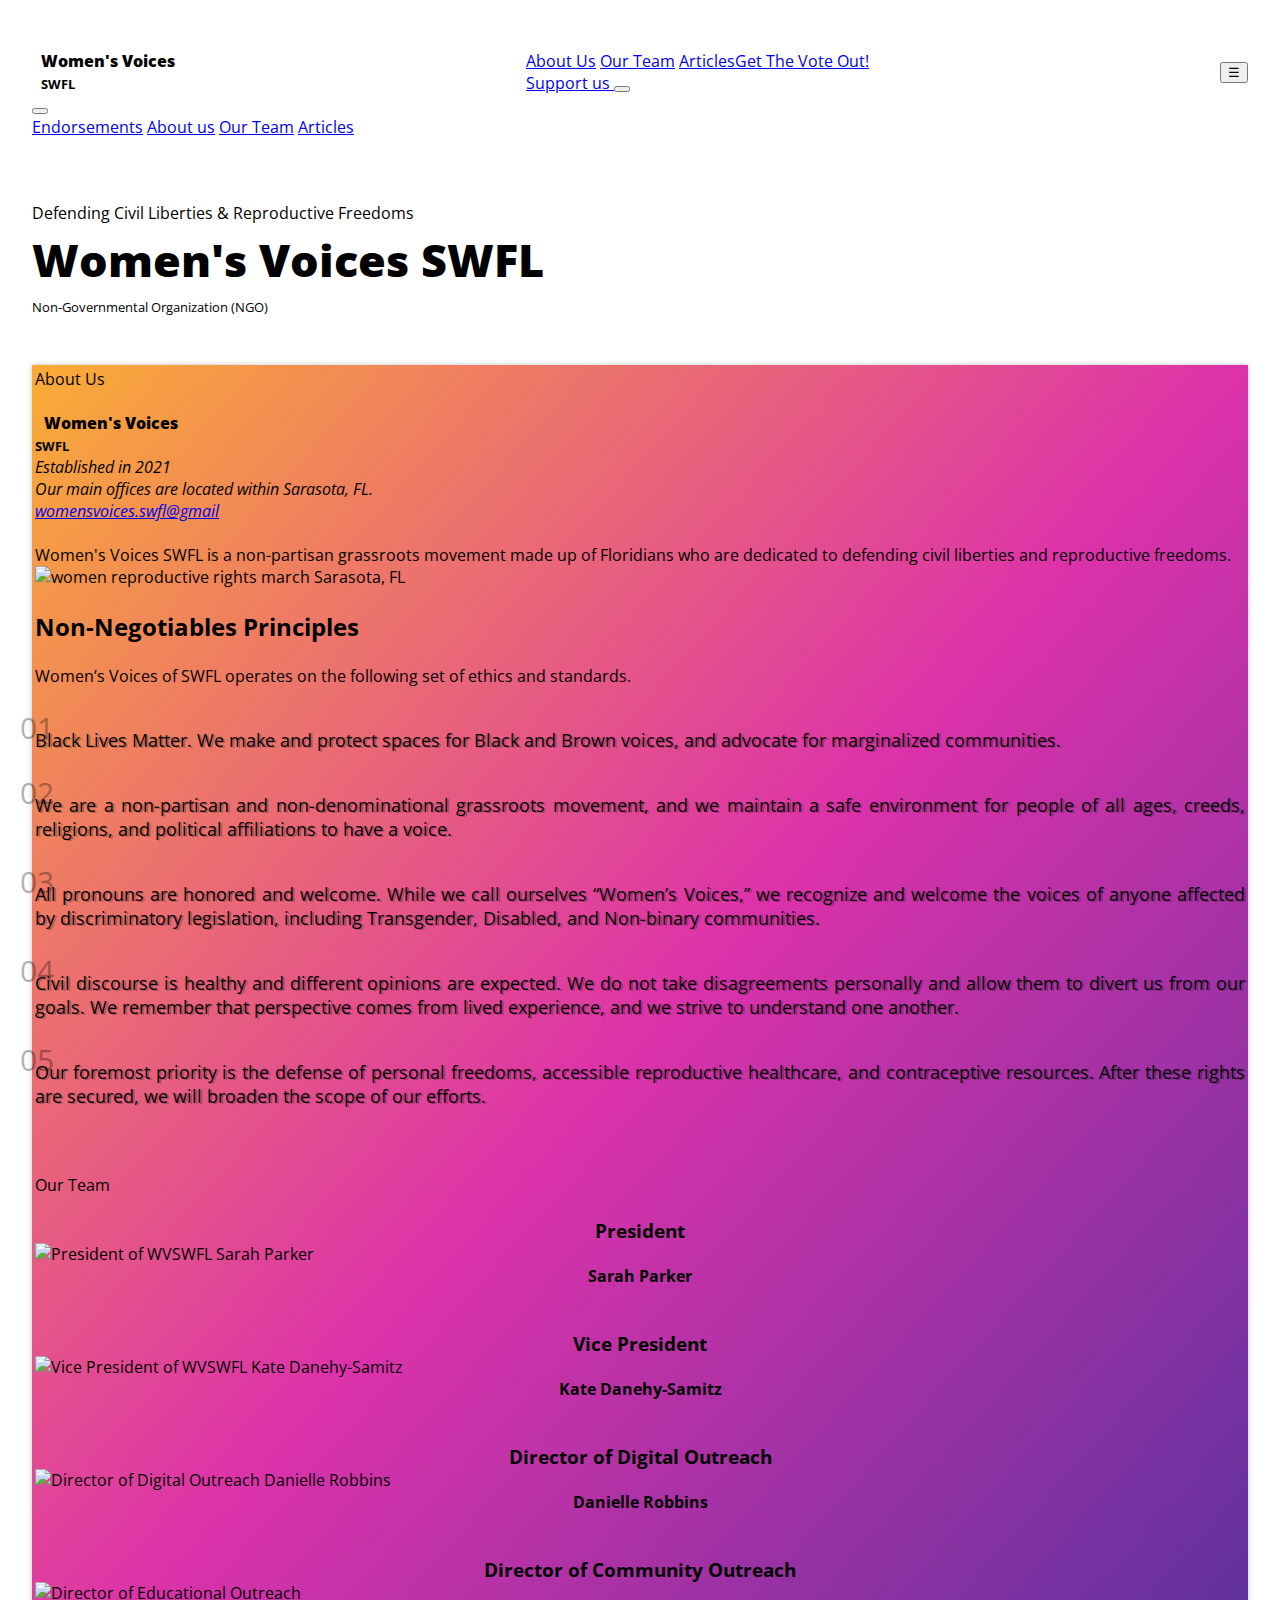
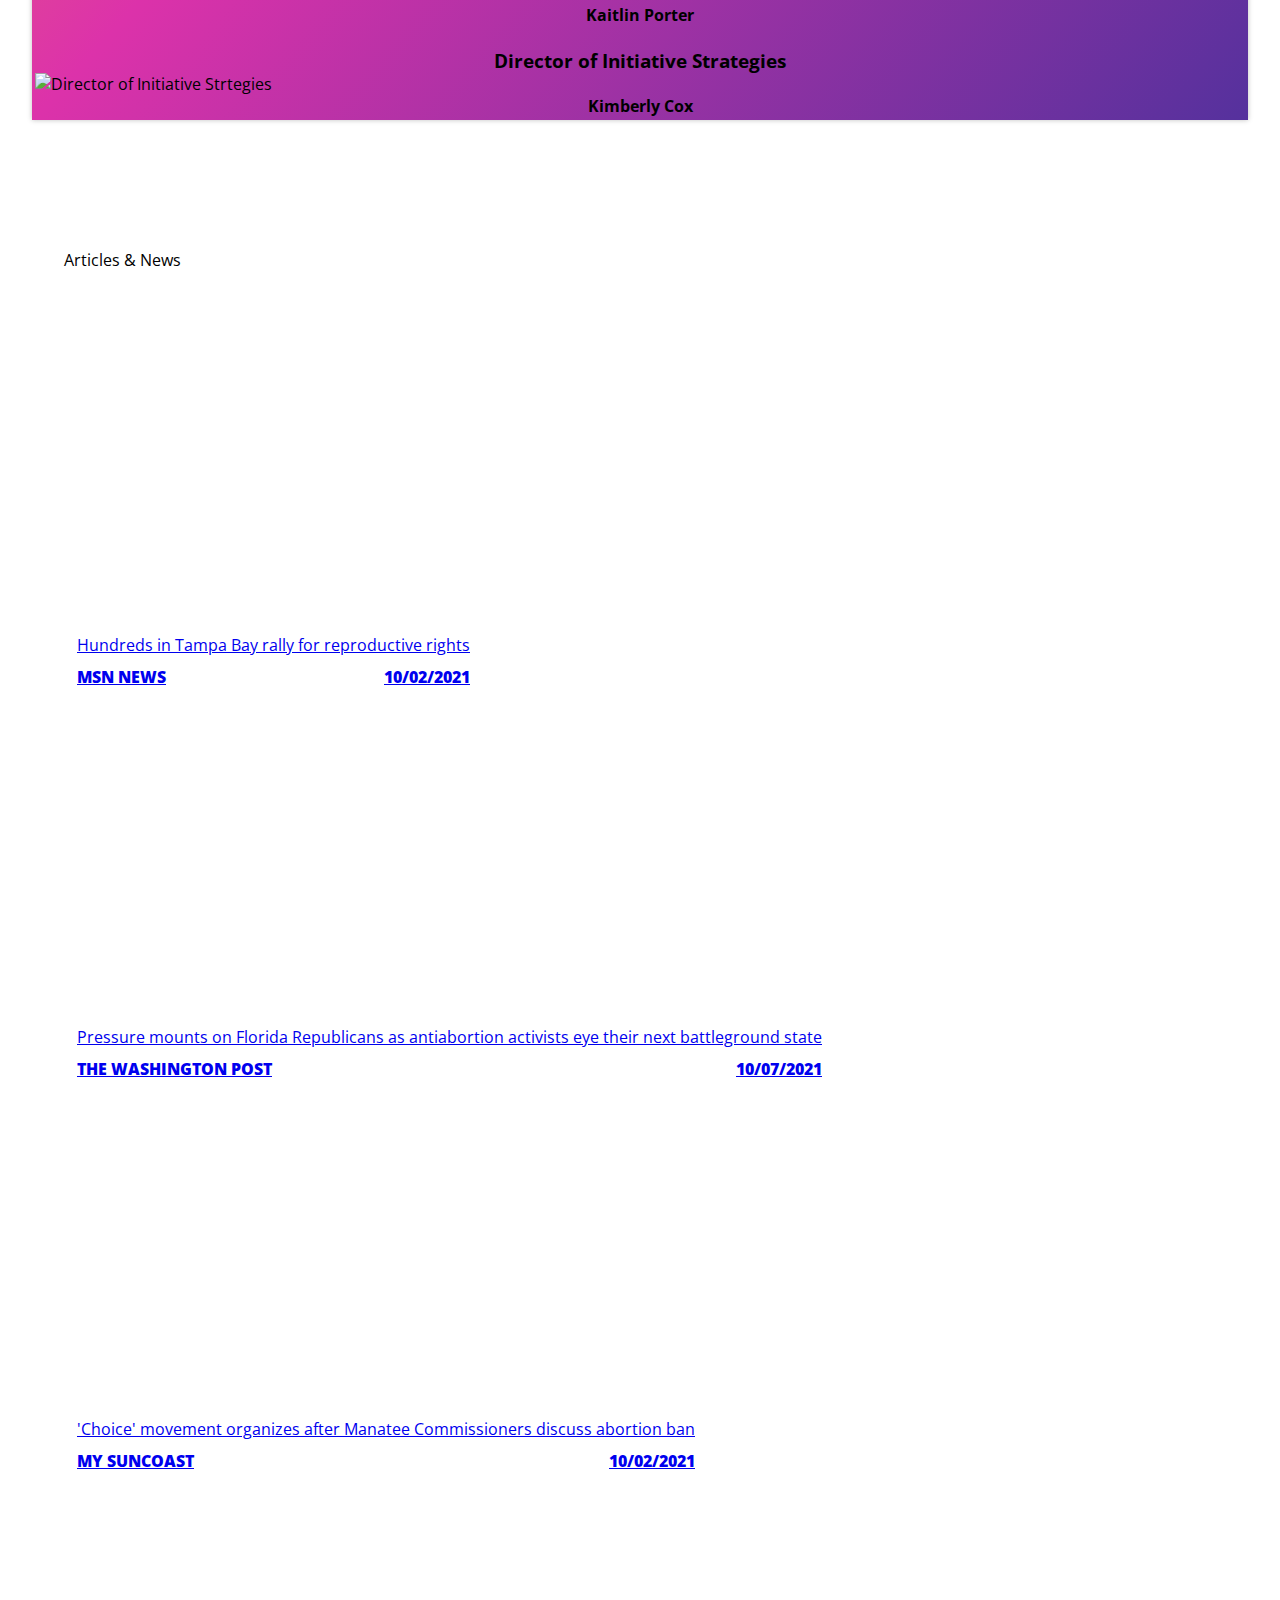
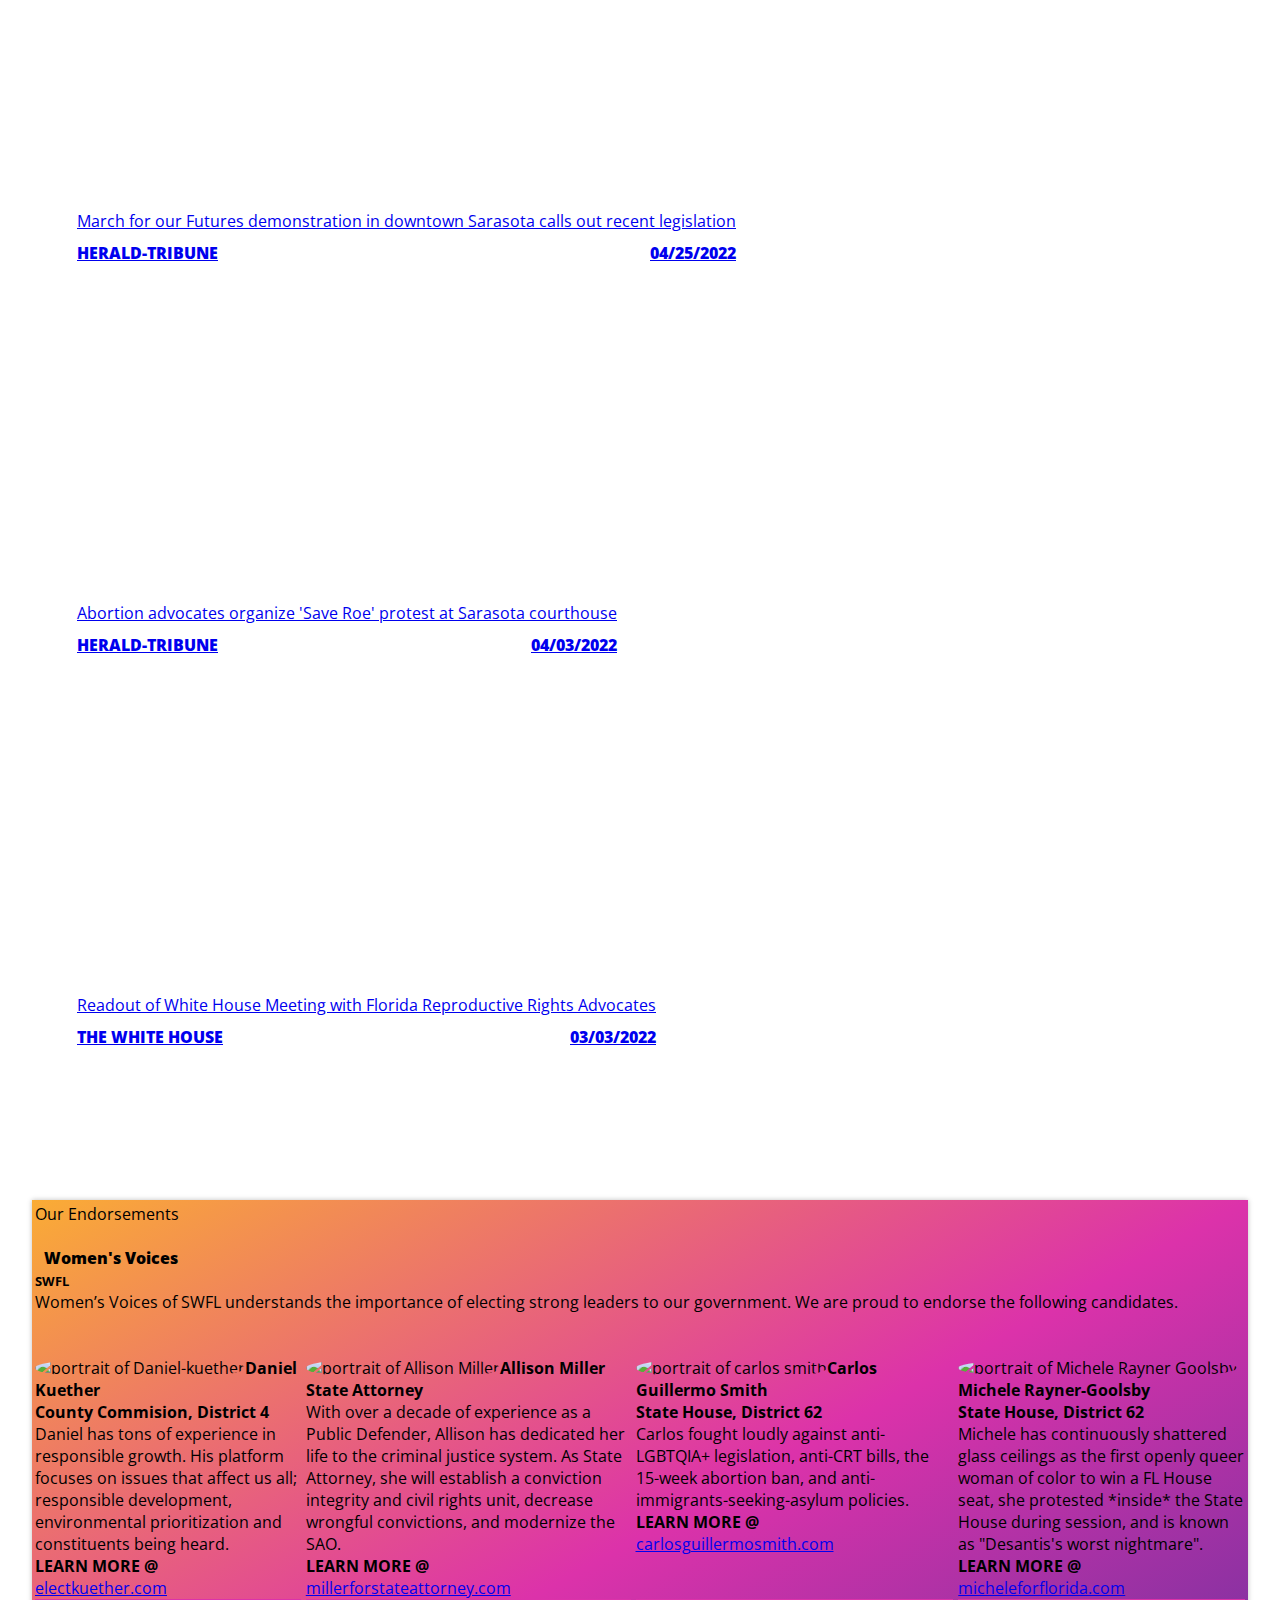
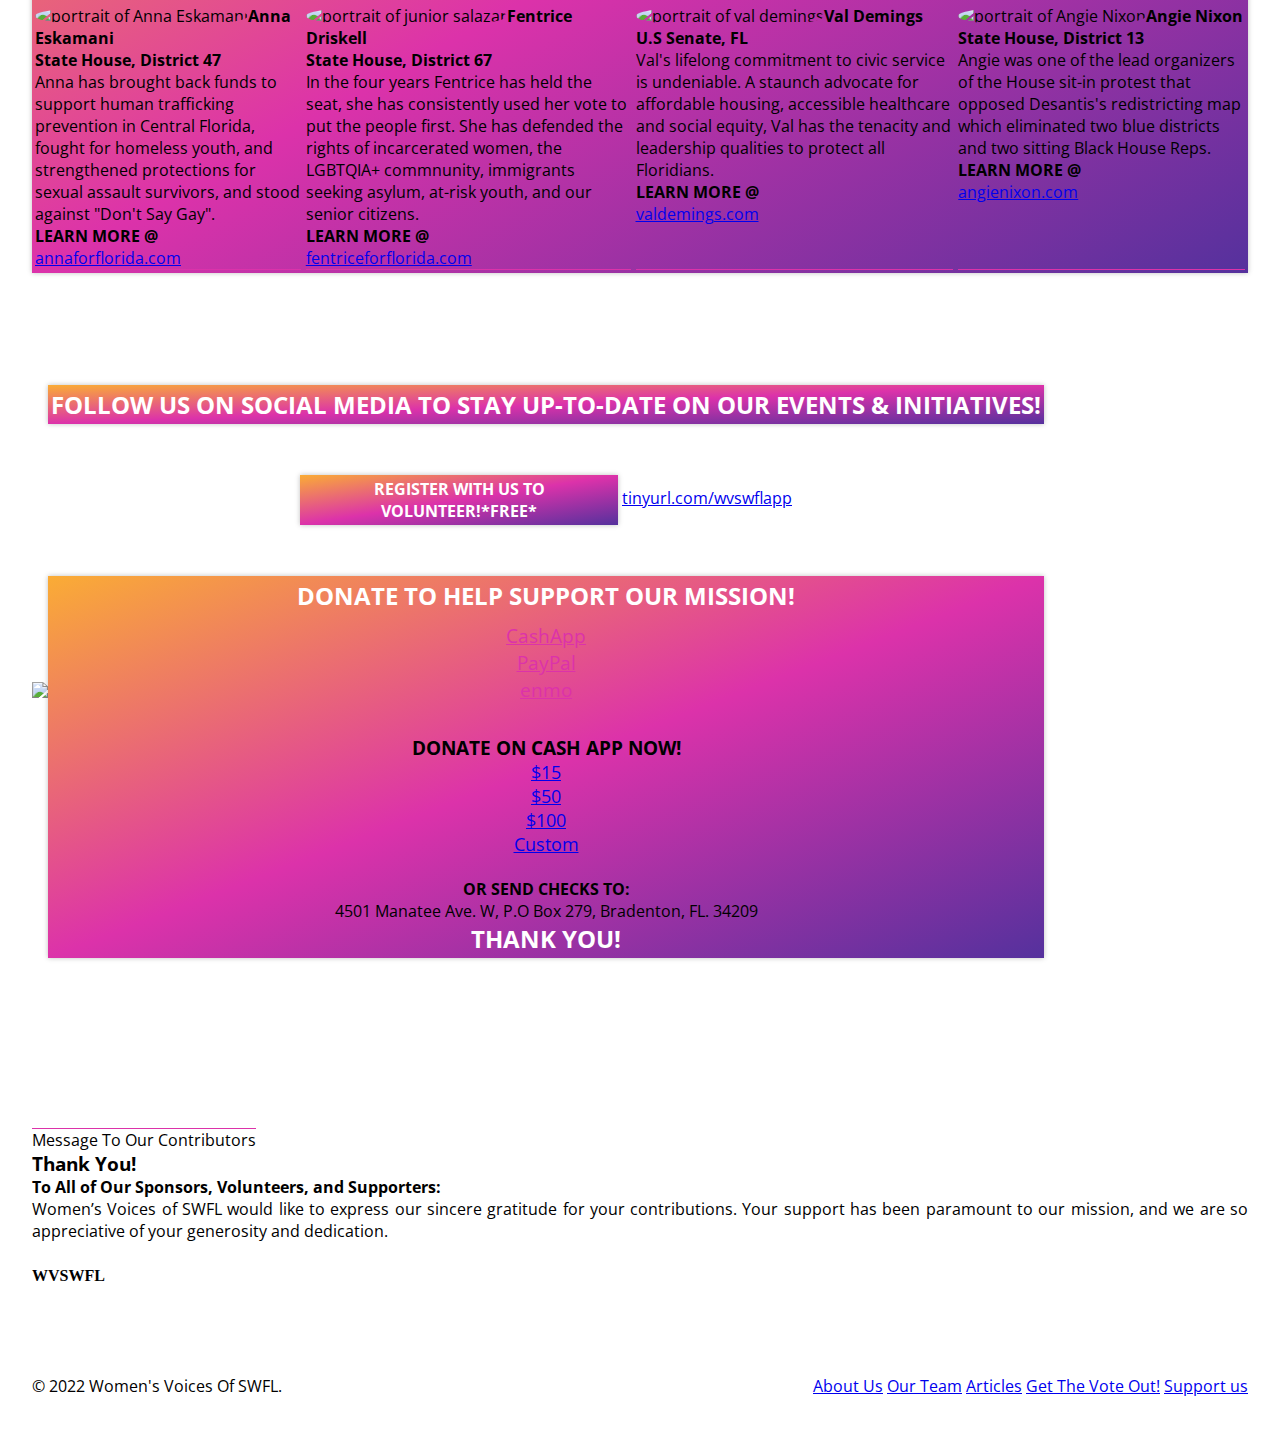
==== commit fc882d24: "Add files via upload" ====
--- a/Images/index.html
+++ b/Images/index.html
@@ -1 +1 @@
-<!DOCTYPE html><html lang="en"><head> <meta charset="UTF-8"> <meta http-equiv="X-UA-Compatible" content="IE=edge"> <meta name="viewport" content="width=device-width, initial-scale=1.0"> <title>Women's Voices SWFL</title> <link rel="preconnect" href="https://fonts.googleapis.com/css?family=Open+Sans:400,800&amp;subset=cyrillic"> <link rel="preload" href="https://fonts.googleapis.com/css?family=Open+Sans:400,800&amp;subset=cyrillic"> <link rel="prefetch" href="./Images/logo.webp"> <link rel="prefetch" href="./Images/logo2.webp"> <link rel="preconnect" href="https://kit.fontawesome.com/a96ef98744.js"> <link rel="shortcut icon" href="./Images/logo2clearSmall.webp"> <link rel="canonical" href="https://wvswfl.com"> <link id="style1" rel="stylesheet" type="text/css" href="style.css" /> <link id="style2" rel="stylesheet" type="text/css" href="dark.css" disabled="disabled" /> <script src="https://kit.fontawesome.com/a96ef98744.js" crossorigin="anonymous"></script> <meta name="keywords" content="women rights, women rights movement, best place to donate money, charitable organizations, top charitable organizations, nonprofit charitable organizations, charitable organizations near me, southwest florida, equal rights, equal rights act, volunteer work near me, volunteer near me, volunteer, volunteer opportunities, local organizations to volunteer, local organizations near me, civil liberties, florida women care, women's reproductive rights, reproductive rights, donate money charity, donate money for charity, donate money, local organizations to donate to, protest near me" /> <meta name="author" content="Women's Voices Of Southwest Florida" /> <meta name="copyright" content="Women's Voices Of Southwest Florida" /> <meta name="application-name" content="Women's Voices Of South West Florida Official Page" /> <meta property="og:title" content="Women's Voices Of South West Florida" /> <meta property="og:type" content="article" /> <meta property="og:image" content="./Images/logo2.webp" /> <meta property="og:https://wvswfl.com" content="#" /> <meta property="og:description" content="WVSWFL is a non-partisan grassroots movement made up of Floridians who are dedicated to defending civil liberties and reproductive freedoms. cash app: $WVSWFL Twitter: @wv_swfl Instagram: @wvswfl " /> <meta name="twitter:card" content="summary" /> <meta name="twitter:title" content="Women's Voices Of South West Florida" /> <meta name="twitter:description" content="WVSWFL is a non-partisan grassroots movement made up of Floridians who are dedicated to defending civil liberties and reproductive freedoms. cash app: $WVSWFL Facebook: https://www.facebook.com/wvswfl/ Instagram: @wvswfl " /> <meta name="twitter:image" content="./Images/logo2.webp" /> <meta name="description" content=" cash app: $WVSWFL Facebook: https://www.facebook.com/wvswfl/ Instagram: @wvswfl"> <link href="https://fonts.googleapis.com/css?family=Open+Sans:400,800&amp;subset=cyrillic" rel="stylesheet"> <!--<meta http-equiv="Content-Security-Policy" content=" default-src 'self' ajax.googleapis.com *.googleapis.com fontawesome.com *.fontawesome.com">--></head><style> * { margin: 0 } body { opacity: 1; transition-duration: 2s; transition-property: opacity; } body.fade { opacity: 0; } .container { width: 95%; margin: 0 auto; padding: 2em } .menu { margin-top: 18px; display: flex; justify-content: space-between; align-items: center } .menu-logo { display: flex; align-items: center } .center { text-align: center; margin: auto } .description { margin-left: 9px } .name { display: block; font-size: 16px; font-weight: 800 } .hero-title { font-size: 45px; font-weight: 800; margin-top: 5px; margin-bottom: 5px } .hero-social { margin-top: 30px } .projects { padding: 97px 0 } .project-cards { display: flex; justify-content: space-between; flex-wrap: wrap; } .project-card__image { height: 300px; background-repeat: no-repeat } .project-card__info { padding: 19px 13px } .project-title { display: flex; justify-content: space-between; text-transform: uppercase; font-weight: 800; margin-top: 10px } .about { display: flex; flex-direction: row; align-items: center; margin-bottom: 105px } .about_left { position: relative; top: 22px } .footer-info { display: flex; justify-content: space-between } .footer-text { display: flex; align-items: center } .footer-text { display: flex; align-items: center } .footer-social__link { font-size: 20px; margin-right: 10px; text-decoration: none; transition: .5s } .footer-menu { display: flex; align-items: center; justify-content: space-between } .margin_top { margin-top: 3em } .margin_top5 { margin-top: 10em } .module-border-wrap { position: relative; background: linear-gradient(to bottom right, #faac35, #dc32aa, #55319d); padding: 3px; margin-top: 4px; box-shadow: 0 0 5px rgba(0, 0, 0, 0.25) } #slider { overflow: hidden } #contribute { text-decoration: overline #dc32aa } .cont_article { padding-top: 75px; display: inline-block } .cont_p { text-align: justify; margin-bottom: 0 !important } h5 { color: #dc32aa; font-size: 2.2em } #slider figure { width: 300%; position: relative; animation: 9s slider infinite } #slider figure img { width: 33.333333333%; height: 50%; float: left } table { width: 50%; margin-bottom: 0 } .float-left { float: left } .non-negs { text-align: justify } .end-table { margin: auto; width: 90%; text-align: justify; margin-left: 8% } #grid { display: grid; grid-template-columns: repeat(auto-fill, minmax(150px, 1fr)); grid-gap: 60px; text-align: center; } #grid2 { display: grid; grid-template-columns: repeat(auto-fill, minmax(100%, 1fr)); font-size: larger; margin: 10px; } #grid>div { color: #0a0a0a; text-align: center; } #grid2>div { color: #0a0a0a; text-align: center; } #grid2 a { color: #dc32aa; } .thegrid { display: grid; grid-template-columns: auto auto auto auto; grid-gap: 5px; } .landing-page { background: url('./Images/Pic3.webp') center; background-size: cover; background-repeat: no-repeat; } .landing-page_2 { background: url('./Images/imrs\(1\).webp') center; background-size: cover; background-repeat: no-repeat; } .landing-page_3 { background: url('./Images/Web\ capture_16-9-2022_124716_www.mysuncoast.com.webp') center; background-size: cover; background-repeat: no-repeat; } .landing-page_4 { background: url('./Images/82df9cebb7032410c583094bccf39fbc.webp') center; background-size: cover; background-repeat: no-repeat; } .corporate-page { background: url('./Images/Save_Roe_Response_Protest_02.webp') center; background-size: cover; background-repeat: no-repeat; } .corporate-page_2 { background: url('./Images/whiteHouse.webp') center; background-size: cover; background-repeat: no-repeat; } /*.corporate-page_3 { background: url('https://scontent.ftpa1-2.fna.fbcdn.net/v/t39.30808-6/293452846_372197624976356_2558336926858774524_n.jpg?stp=c0.7.526.275a_dst-jpg_p526x296&_nc_cat=100&ccb=1-7&_nc_sid=340051&_nc_ohc=XZGI4GdMlpkAX_Qm4zV&_nc_ht=scontent.ftpa1-2.fna&oh=00_AT-0py-wgtmnQ5ibS6iO_xmXC8mvAwA7caPal-9tUAMuOA&oe=62D57496') center; background-size: cover; background-repeat: no-repeat;}.shop-page { background: url('https://scontent.ftpa1-2.fna.fbcdn.net/v/t39.30808-6/293452846_372197624976356_2558336926858774524_n.jpg?stp=c0.7.526.275a_dst-jpg_p526x296&_nc_cat=100&ccb=1-7&_nc_sid=340051&_nc_ohc=XZGI4GdMlpkAX_Qm4zV&_nc_ht=scontent.ftpa1-2.fna&oh=00_AT-0py-wgtmnQ5ibS6iO_xmXC8mvAwA7caPal-9tUAMuOA&oe=62D57496') center; background-size: cover; background-repeat: no-repeat;}.taxi-page { background: url('./Images/wedis.jpg') center; background-size: cover; background-repeat: no-repeat;}*/ .head img { border-radius: 50%; } .head { border-bottom: solid 1px #dc32aa; } dt { font-size: 30px; position: relative; top: 20px; right: 15px; opacity: .3; } dd { font-size: 18px; z-index: 2; font-style: bold; text-shadow: #0a0a0a46 2px .5px; } .donate-button { font-size: 18px; } @media screen and (max-width:700px) { .thegrid { grid-template-columns: auto auto; } .head { width: 70%; } .head a { font-size: 80%; } .hero-info { background: none; } } @media screen and (max-width: 1200px) { .container { width: 965px } .project-card { width: 48% } } @media screen and (max-width: 992px) { .container { width: 760px } .menu-list { display: none } .menu-list__adaptive { display: none } .menu-list__adaptive nav { margin: 20px auto 0; text-align: center } .menu-list__adaptive nav a:last-child { margin-right: 0 } .adaptive_block_class { display: block !important } .adaptive_list { display: block; background-color: #2b2a2c; border: 3px solid #2b2a2c; color: #fff; padding: 5px 12px; font-size: 20px; transition: .5s; outline: none; cursor: pointer; text-align: center; line-height: 27px } .adaptive_list:hover { transition: .5s; color: #2b2a2c; background-color: #fff } .project-card { width: 48% } .about { flex-direction: column } .footer-info { flex-direction: column } .footer-text { text-align: center; margin: 0 auto } .footer-menu { width: 500px; margin: 0 auto; margin-top: 20px } .about_left { display: none } .round { margin: 5%; padding: 0; display: center; width: 50%; background-repeat: no-repeat; background-size: cover } .cont_p { text-align: left; margin-bottom: 0 !important } } @media screen and (max-width: 805px) { .hero-info { padding-left: 20px } .column { flex: 50%; max-width: 50% } .responsiveCal { position: relative; padding-bottom: 100%; height: 100%; overflow: hidden } } @media screen and (max-width: 768px) { .container { width: 95% } .hero-subtitle { font-size: 15px } .hero-title { font-size: 20px } .description_small { font-size: 5px } .menu-list { display: none } .project-card { width: 95%; margin: 30px auto } .hero-info { background: url(./Images/logo2clear.webp) no-repeat; padding-top: 10px; padding-bottom: 50px; background-position-x: 400px; background-position-y: -100px } .button { font-size: 20px; padding: 13px 26px } * { font-size: 15px } .about_title { font-size: 40px } } @media screen and (max-width: 599px) { .footer-menu { width: 100% } } @media screen and (max-width: 558px) { .hero-info { background: none; padding-bottom: 0 } .about_left { display: none } } @media screen and (max-width: 491px) { .footer-menu { flex-direction: column } .footer-menu nav a:last-child { margin-right: 0 } .footer-button { margin-top: 15px } } @media screen and (max-width: 600px) { .column { flex: 100%; max-width: 100% } } @keyframes slider { 0% { left: 0 } 30% { left: 0 } 33% { left: -100% } 63% { left: -100% } 66% { left: -200% } 95% { left: -200% } 100% { left: 0 } }</style><body style="font-family: 'Open Sans', sans-serif;margin: 0;" class="fade"> <!-- partial:index.partial.html --> <header id="header"> <div class="container"> <div class="menu"> <div class="menu-logo"> <div class="avatar"> </div> <div class="description"> <span class="name"> Women's Voices </span> <small class="description_small"> <b>SWFL</b> </small> </div> </div> <div class="menu-list"> <nav> <a href="#endorsements">Get The Vote Out!</a> <a href="#aboutus" aria-label="About us">About Us</a> <a href="#board">Our Team</a> <a href="#projects" aria-label="Articles">Articles</a> <!--<a href="#about">Our Goals</a>--> </nav> <a href="https://www.gofundme.com/s?q=Women%27s%20voices%20of%20Sw%20Florida" target="_blank" class="menu-button" aria-label="Support-us"> Support us </a> <button onclick="toggle()"><i class="fa-solid fa-lightbulb"></i></button> </div> <button class="adaptive_list" id="adaptiveButton">&#9776;</button> </div> <div class="menu-list__adaptive" id="adaptiveMenu"> <button onclick="toggle()"><i class="fa-solid fa-lightbulb"></i></button> <nav> <a href="#endorsements">Endorsements</a> <a href="#aboutus" aria-label="About us">About us</a> <a href="#board" aria-label="Our Team">Our Team</a> <a href="#projects" aria-label="Articles">Articles</a> <!--<a href="#about">Our Goals</a> </nav>--> </div> </div> </header> <section class="hero"> <div class="container"> <div class="hero-info"> <span class="hero-subtitle"> Defending Civil Liberties & Reproductive Freedoms </span> <h1 class="hero-title">Women's Voices SWFL</h1> <!--<small class="hero-description"> <b>SWFL</b> </small> <br>--> <small class="pink">Non-Governmental Organization (NGO)</small> <br> <br><br> <!--<div class="hero-social"> <a href="https://twitter.com/wv_swfl/" target="_blank" class="social behance-bg"> <i class="fa-brands fa-twitter"></i> </a> <a href="https://www.facebook.com/wvswfl/" target="_blank" class="social facebook-bg"> <i class="fab fa-facebook-f"></i> </a> <a href="https://www.instagram.com/wvswfl/" target="_blank" class="social instagram-bg"> <i class="fab fa-instagram"></i> </a> <a href="https://linktr.ee/WVSWFL" target="_blank" class="social vk-bg"> <i class="fa-solid fa-link"></i> </a> </div> <br> <a class="store" target="_blank" href="https://wvswfl.square.site/"><i class="fa-solid fa-bag-shopping">Shop Our Online Store</i></a> <div class="elfsight-app-53bd5f5b-e0d8-4817-9132-830ad1e3cfc3"></div> <div class="hero-buttons"> <a href="https://docs.google.com/forms/d/e/1FAIpQLSfxC848jRWigzUI2PACCZFsJXO-ZK69HeFm_lLmD2FaBm-c_w/viewform?fbclid=IwAR3qqhTo5DD108-xYIvJVtPgVFh1-638133Gyx0BkWf5MsFjH3ek9ZSJJxg" targey="_blank" class="button button-primary"> Get Involved </a> <a href="./Event/event.html" target="_blank" class="button button-o2"> Upcoming Events </a> <a href="https://www.gofundme.com/s?q=Women%27s%20voices%20of%20Sw%20Florida" target="_blank" class="button button-o"> Support Us </a> </div> </div>--> <div class="module-border-wrap"> <div class="module"> <span id="aboutus" class="about_title center"> About Us </span> <br><br> <div class="in-line-block"> <div class="avatar float-left"> </div> <div class="description"> <span class="name"> Women's Voices </span> </div> <small class="description_small"> <b>SWFL</b> </small> </div> <i>Established in 2021</i> <br> <i>Our main offices are located within Sarasota, FL.</i> <br> <i class="fa-solid fa-envelope purple"><a href="mailto:womensvoices.swfl@gmail.com" aria-label="WVSWFL Email">womensvoices.swfl@gmail</a></i> <br><br> <p class="about_description">Women's Voices SWFL is a non-partisan grassroots movement made up of Floridians who are dedicated to defending civil liberties and reproductive freedoms.</p> <div id="slider"> <figure> <img src="./Images/protest1.webp" alt="women reproductive rights march Sarasota, FL" load="lazy"> <img src="./Images/WVSWFL-2.webp" alt="WVSWFL logo" load="lazy"> <img src="./Images/protest.webp" alt="women reproductive rights march Sarasota, FL" load="lazy"></figure> </div> <br> <h2>Non-Negotiables Principles</h2> <br> <p>Women’s Voices of SWFL operates on the following set of ethics and standards. </p> <dl class="non-negs"> <dt>01</dt> <dd>Black Lives Matter. We make and protect spaces for Black and Brown voices, and advocate for marginalized communities.</dd> <dt>02</dt> <dd>We are a non-partisan and non-denominational grassroots movement, and we maintain a safe environment for people of all ages, creeds, religions, and political affiliations to have a voice.</dd> <dt>03</dt> <dd>All pronouns are honored and welcome. While we call ourselves “Women’s Voices,” we recognize and welcome the voices of anyone affected by discriminatory legislation, including Transgender, Disabled, and Non-binary communities. </dd> <dt>04</dt> <dd>Civil discourse is healthy and different opinions are expected. We do not take disagreements personally and allow them to divert us from our goals. We remember that perspective comes from lived experience, and we strive to understand one another.</dd> <dt>05</dt> <dd>Our foremost priority is the defense of personal freedoms, accessible reproductive healthcare, and contraceptive resources. After these rights are secured, we will broaden the scope of our efforts. </dd> </dl> <br><br><br> <span id="board" class="about_title center"> Our Team </span> <br><br> <!--<h2 id="board" class="center">Our Team</h2>--> <div class="row"> <div class="column"> <h3 class="center">President</h3> <img src="./Images/Sarah-Parker-President.webp" width="100%" height="100%" alt="President of WVSWFL Sarah Parker" loading="lazy"> <h4 class="center">Sarah Parker</h4> <br><br> <h3 class="center">Vice President</h3> <img src="./Images/Kate-Danehy-Samitz-Vice-President.webp" width="100%" height="100%" alt="Vice President of WVSWFL Kate Danehy-Samitz" loading="lazy"> <h4 class="center">Kate Danehy-Samitz</h4> </div> <br><br> <div class="column"> <h3 class="center">Director of Digital Outreach</h3> <img src="./Images/Danielle-Robbins-Director-of-Digital-Outreach.webp" width="100%" height="100%" alt="Director of Digital Outreach Danielle Robbins" loading="lazy"> <h4 class="center">Danielle Robbins</h4> <br><br> <h3 class="center">Director of Community Outreach</h3> <img src="./Images/Kaitlin-Porter--Director-of-Education-Outreach.webp" width="100%" height="100%" alt="Director of Educational Outreach" loading="lazy"> <h4 class="center">Kaitlin Porter</h4> </div> <div class="column"> <br> <h3 class="center">Director of Initiative Strategies</h3> <img src="./Images/Kimberly-Cox-Director-of-Initiative-Strategies.webp" width="100%" height="100%" alt="Director of Initiative Strtegies" loading="lazy"> <h4 class="center">Kimberly Cox</h4> <!-- <img src="./Images/edit.jpg"> <h4>Need Profile Images Of Board</h4>--> </div> <!--<div class="column"> <img src="./Images/edit2.jpg"> <h4>Need all the Names of board</h4> <img src="./Images/edit.jpg"> <h4>Need Profile Images Of Board</h4> </div>--> </div> </div> </div> <section class="projects" id="projects"> <div class="container"> <span id="aboutus" class="about_title"> Articles & News </span> <br><br><br> <div class="project-cards"> <div class="project-card"> <a href="https://www.wfla.com/news/local-news/manatee-county/hundreds-in-tampa-bay-rally-for-reproductive-rights-some-disagree/" aria-label="Hundreds in Tampa Bay rally for reproductive rights MSN News" target="_blank"> <div class="project-card__image landing-page"></div> <div class="project-card__info"> <span class="project-category">Hundreds in Tampa Bay rally for reproductive rights</span> <strong class="project-title"> <span class="project-name"> MSN News </span> <span class="project-year"> 10/02/2021 </span> </strong> </a> </div> </div> <div class="project-card"> <a href="https://www.washingtonpost.com/national/pressure-mounts-on-florida-republicans-as-antiabortion-activists-eye-their-next-battleground-state/2021/10/07/0fade832-2092-11ec-b3d6-8cdebe60d3e2_story.html" aria-label="Pressure mounts on Florida Republicans as antiabortion activists eye their next battleground state The WashingtonPost" target="_blank"> <div class="project-card__image landing-page_2"></div> <div class="project-card__info"> <span class="project-category"> Pressure mounts on Florida Republicans as antiabortion activists eye their next battleground state</span> <strong class="project-title"> <span class="project-name"> The Washington Post </span> <span class="project-year"> 10/07/2021 </span> </strong> </a> </div> </div> <div class="project-card"> <a href="https://www.mysuncoast.com/video/2021/10/02/choice-movement-organizes-after-manatee-commissioners-discuss-abortion-ban/?outputType=apps" aria-label="'Choice' movement organizes after Manatee Commissioners discuss abortion ban My Suncoast" target="_blank"> <div class="project-card__image landing-page_3"></div> <div class="project-card__info"> <span class="project-category">'Choice' movement organizes after Manatee Commissioners discuss abortion ban</span> <strong class="project-title"> <span class="project-name"> My Suncoast </span> <span class="project-year"> 10/02/2021 </span> </strong> </a> </div> </div> </div> <div class="project-cards"> <div class="project-card"> <a href="https://www.yahoo.com/now/march-futures-demonstration-downtown-sarasota-171310040.html?guccounter=1" aria-label="March for our Futures demonstration in downtown Sarasota calls out recent legislation Herald-Tribune " target="_blank"> <div class="project-card__image landing-page_4"></div> <div class="project-card__info"> <span class="project-category">March for our Futures demonstration in downtown Sarasota calls out recent legislation</span> <strong class="project-title"> <span class="project-name"> Herald-Tribune </span> <span class="project-year"> 04/25/2022 </span> </strong> </a> </div> </div> <div class="project-card"> <a href="https://www.heraldtribune.com/story/news/local/sarasota/2022/05/03/sarasota-abortion-advocates-organizers-plan-denounce-potential-overturning-roe-v-wade-tonight/9630127002/" aria-label="Abortion advocates organize 'Save Roe' protest at Sarasota courthouse Herald-Tribune" target="_blank"> <div class="project-card__image corporate-page"></div> <div class="project-card__info"> <span class="project-category">Abortion advocates organize 'Save Roe' protest at Sarasota courthouse</span> <strong class="project-title"> <span class="project-name"> Herald-Tribune </span> <span class="project-year"> 04/03/2022 </span> </strong> </a> </div> </div> <div class="project-card"> <a href="https://www.whitehouse.gov/briefing-room/statements-releases/2022/03/03/readout-of-white-house-meeting-with-florida-reproductive-rights-advocates/" aria-label="Readout of White House Meeting with Florida Reproductive Rights Advocates The White House" target="_blank"> <div class="project-card__image corporate-page_2"></div> <div class="project-card__info"> <span class="project-category">Readout of White House Meeting with Florida Reproductive Rights Advocates</span> <strong class="project-title"> <span class="project-name"> The White House </span> <span class="project-year"> 03/03/2022 </span> </strong> </a> </div> </div> </div> <!--<div class="project-cards"> <div class="project-card"> <div class="project-card__image corporate-page_3"></div> <div class="project-card__info"> <span class="project-category">Short Description Of The Above Article</span> <strong class="project-title"> <span class="project-name"> Author/Source </span> <span class="project-year"> 10/22/2022 </span> </strong> </div> </div> <div class="project-card"> <div class="project-card__image shop-page"></div> <div class="project-card__info"> <span class="project-category">Short Description Of The Above Article</span> <strong class="project-title"> <span class="project-name"> Author/Source </span> <span class="project-year"> 10/22/2022 </span> </strong> </div> </div> <div class="project-card"> <div class="project-card__image taxi-page"></div> <div class="project-card__info"> <span class="project-category">Short Description Of The Above Article</span> <strong class="project-title"> <span class="project-name"> Author/Source </span> <span class="project-year"> 10/22/2022 </span> </strong> </div> </div>--> </div> </section> <div class="module-border-wrap"> <div class="module"> <article id="endorsements"> <span id="aboutus" class="about_title"> Our Endorsements </span><br><br> <div class="in-line-block"> <div class="avatar float-left"> </div> <div class="description"> <span class="name"> Women's Voices </span> </div> <small class="description_small"> <b>SWFL</b> </small> <p>Women’s Voices of SWFL understands the importance of electing strong leaders to our government. We are proud to endorse the following candidates.</p> <br> <br> <div class="thegrid"> <div class="head"><img src="./Images/Daniel-kuether.webp" loading="lazy" alt="portrait of Daniel-kuether" height="75px" width="75px"><b>Daniel Kuether<br>County Commision, District 4</b><br>Daniel has tons of experience in responsible growth. His platform focuses on issues that affect us all; responsible development, environmental prioritization and constituents being heard.<br><b>LEARN MORE @</b><br><a href="https://www.electkuether.com/" target="_blank">electkuether.com</a> </div> <div class="head"><img src="./Images/Allison_Miller.webp" loading="lazy" alt="portrait of Allison Miller" height="75px" width="75px"><b>Allison Miller<br>State Attorney</b><br>With over a decade of experience as a Public Defender, Allison has dedicated her life to the criminal justice system. As State Attorney, she will establish a conviction integrity and civil rights unit, decrease wrongful convictions, and modernize the SAO.<br><b>LEARN MORE @</b><br><a href="https://millerforstateattorney.com/" target="_blank">millerforstateattorney.com</a> </div> <div class="head"><img src="./Images/carlos.webp" loading="lazy" alt="portrait of carlos smith" height="75px" width="75px"><b>Carlos Guillermo Smith<br> State House, District 62</b><br>Carlos fought loudly against anti-LGBTQIA+ legislation, anti-CRT bills, the 15-week abortion ban, and anti-immigrants-seeking-asylum policies.<br><b>LEARN MORE @</b><br><a href="https://carlosguillermosmith.com/" target="_blank">carlosguillermosmith.com</a></div> <div class="head"><img src="./Images/michele.webp" loading="lazy" alt="portrait of Michele Rayner Goolsby" height="75px" width="75px"><b>Michele Rayner-Goolsby<br>State House, District 62</b><br>Michele has continuously shattered glass ceilings as the first openly queer woman of color to win a FL House seat, she protested *inside* the State House during session, and is known as "Desantis's worst nightmare".<br><b>LEARN MORE @</b><br><a href="https://micheleforflorida.com" target="_blank">micheleforflorida.com</a> </div> <div class="head"><img src="./Images/anna.webp" loading="lazy" alt="portrait of Anna Eskamani" height="75px" width="75px"><b>Anna Eskamani <br>State House, District 47</b><br>Anna has brought back funds to support human trafficking prevention in Central Florida, fought for homeless youth, and strengthened protections for sexual assault survivors, and stood against "Don't Say Gay".<br><b>LEARN MORE @</b><br><a href="https://annaforflorida.com/" target="_blank">annaforflorida.com</a></div> <div class="head"><img src="./Images/fentrice(1).webp" loading="lazy" alt="portrait of junior salazar" height="75px" width="75px"><b>Fentrice Driskell<br>State House, District 67</b><br>In the four years Fentrice has held the seat, she has consistently used her vote to put the people first. She has defended the rights of incarcerated women, the LGBTQIA+ commnunity, immigrants seeking asylum, at-risk youth, and our senior citizens.<br><b>LEARN MORE @ </b><br><a href="https://fentriceforflorida.com/" target="_blank">fentriceforflorida.com</a></th> </div> <div class="head"><img src="./Images/val-demings.webp" loading="lazy" alt="portrait of val demings" height="75px" width="75px"><b>Val Demings <br>U.S Senate, FL</b><br>Val's lifelong commitment to civic service is undeniable. A staunch advocate for affordable housing, accessible healthcare and social equity, Val has the tenacity and leadership qualities to protect all Floridians.<br><b>LEARN MORE @</b><br><a href="https://valdemings.com/" target="_blank">valdemings.com</a> </div> <div class="head"><img src="./Images/angie-nixon.webp" loading="lazy" alt="portrait of Angie Nixon" height="75px" width="75px"><b>Angie Nixon <br> State House, District 13</b><br>Angie was one of the lead organizers of the House sit-in protest that opposed Desantis's redistricting map which eliminated two blue districts and two sitting Black House Reps.<br><b>LEARN MORE @</b><br><a href="https://angienixon.com/" target="_blank">angienixon.com</a></div> </div> </article> </div> </div> </div> <br><br> </div> </div> </section> <section class="about-section" id="about"> <div class="container"> <div class="about"> <div class="about_left"> <img id="sideImage" src="./Images/side.webp"> </div> <div class="about_right"> <div class="module-border-wrap"> <h2 style="color:white;" class="center">FOLLOW US ON SOCIAL MEDIA TO STAY UP-TO-DATE ON OUR EVENTS & INITIATIVES!</h2> <div class="module"> <div id="grid"> <div> <a href="https://www.facebook.com/wvswfl/" aria-label="WVSWFL Facebook" target="_blank" class="social facebook-bg"> <i class="fab fa-facebook-f"></i> </a><span style="color:purple;"></span> </div> <div> <a href="https://www.instagram.com/wvswfl/" aria-label="WVSWFL instagram" target="_blank" class="social instagram-bg"> <i class="fab fa-instagram"></i> </a><span style="color:purple;"></span> </div> <div> <a href="https://twitter.com/wv_swfl/" aria-label="WVSWFL twitter" target="_blank" class="social behance-bg"> <i class="fa-brands fa-twitter"></i> </a><span style="color:purple;"></span> </div> <div><a href="https://linktr.ee/wvswfl" target="_blank" aria-label="WVSWFL LinkTree" class="social vk-bg"> <i class="fa-solid fa-link"></i> </a><span style="color:purple;"></span></div> </div> </div> </div> <br><br> <table class="center"> <tr> <th> <div style="color: white;" class="module-border-wrap">REGISTER WITH US TO VOLUNTEER!*FREE*</div> </th> <td><a href="https://tinyurl.com/wvswflapp" aria-label="Wvswfl Sighn up"><i class="fa-solid fa-pen-to-square"></i>tinyurl.com/wvswflapp</a></td> </tr> </table> <br><br> <div class="module-border-wrap"> <h2 style="color:white;" class="center">DONATE TO HELP SUPPORT OUR MISSION!</h2> <div class="module"> <div id="grid2"> <div> <a href="https://cash.app" aria-label="WVSWFL CashApp"><i class="fa-solid fa-money-bill"></i>CashApp</a></div> <div><a href="https://paypal.com" aria-label="WVSWFL PayPal"><i class="fa-brands fa-paypal"></i>PayPal</a></div> <div> <a href="https://venmo.com" aria-label="WVSWFL Venmo"><i class="fa-solid fa-v"></i>enmo</a> </div> </div> <div class="center"> <br> <h3>DONATE ON CASH APP NOW!</h3> <a class="donate-button" href="https://cash.app/$wvswfl/15.00" aria-label="Dontate 15 dollars via cash app to womens voices"> $15 </a><br> <a class="donate-button" href="https://cash.app/$wvswfl/50.00" aria-label="Dontate 50 dollars via cash app to womens voices"> $50 </a><br> <a class="donate-button" href="https://cash.app/$wvswfl/100.00" aria-label="Dontate 100 dollars via cash app to womens voices">$100</a><br> <a class="donate-button" href="https://cash.app/$wvswfl" aria-label="Dontate Custom amount via cash app to womens voices">Custom</a> <br><br> <b>OR SEND CHECKS TO:</b> <p>4501 Manatee Ave. W, P.O Box 279, Bradenton, FL. 34209</p> </div> </div> <h2 style="color:white;" class="center">THANK YOU!</h2> </div> <!-- <div class="module-border-wrap"> <div class="module"> <span class="about_title"> Mission Statement </span> <br><br> <p class="about_description">To empower people within our communities through education, outreach, and activism.</p> <div class="in-line-block"> <div class="avatar float-left"> </div> <div class="description"> <span class="name"> Women's Voices </span> </div> <small class="description_small"> <b>SWFL</b> </small> </div> <br><br> <p class="about_description margin_top"><b>Do your views align with our goals?</b><br>SWFL invites you to join our mission. Click ‘Get Involved’ below to submit a membership application.</p> <p class="about_description margin_top"><b>Interested in learning about our upcoming events?</b><br> We believe that community outreach and civic engagement are imperative to reaching our goals. Click ‘Upcoming Events’ below to see what we have planned in the near future.</p> <p class="about_description margin_top"><b>Looking to donate?</b><br>The contributions from our doners support our work within the community. Please consider clicking ‘Support Us’ below to donate to one of our initiatives.</p> <a class="store" target="_blank" href="https://wvswfl.square.site/"><i class="fa-solid fa-bag-shopping">Shop Our Online Store</i></a> <br><br> <div class="about_buttons"> <a href="https://docs.google.com/forms/d/e/1FAIpQLSfxC848jRWigzUI2PACCZFsJXO-ZK69HeFm_lLmD2FaBm-c_w/viewform?fbclid=IwAR3qqhTo5DD108-xYIvJVtPgVFh1-638133Gyx0BkWf5MsFjH3ek9ZSJJxg" class="button button-primary" target="_blank"> Get Involved </a> <a href="./Event/event.html" target="_blank" class="button button-o2"> Upcoming Events </a> <a href="https://www.gofundme.com/s?q=Women%27s%20voices%20of%20Sw%20Florida" target="_blank" class="button button-o"> Support Us </a> </div> </div> </div>--> </div> </div> <br><br><br> <div class="round2"></div> <span id="contribute" class="about_title margin_top5"> Message To Our Contributors </span> <h3>Thank You!</h3> <b> To All of Our Sponsors, Volunteers, and Supporters: </b> <br> <div class="round"></div> <p class="cont_p about_description"> Women’s Voices of SWFL would like to express our sincere gratitude for your contributions. Your support has been paramount to our mission, and we are so appreciative of your generosity and dedication. </p><br><b style="font-family: 'Brush Script MT', cursive;">WVSWFL</b> <!-- <b> Special Acknowledgements: </b> <br>--> <!-- <table> <tr> <th><img src="./Images/ruths-list.png" alt="ruths list" width="80px"><br><a target="_blank" href="https://ruthslistfl.org/">Ruths List</a></th> <th><img src="./Images/the-mable.jpg" alt="The Mable bar and grill" width="75"><br><a target="_blank" href="https://www.themablebar.com/">The Mable Bar & Grill</a></th> <th><img src="./Images/lwv.png" alt="League of women voters" width="75px"><br><a target="_blank" href="https://lwvfl.org/">League Of Women Voters</a></th> </tr> <tr> <th>Jane Doe</th> <th>John Doe</th> <th>Jane Doe</th> </tr> </table>--> </div> <br> </section> <footer class="footer" id="footer"> <div class="container"> <div class="footer-info"> <div class="footer-text"> <span class="copyright"> © 2022 Women's Voices Of SWFL. </span> <div class="footer-social"> <a href="https://twitter.com/wv_swfl" aria-label="WVSWFL Twitter" target="_blank" class="footer-social__link"> <i class="fa-brands fa-twitter"></i> </a> <a href="https://www.facebook.com/wvswfl/" aria-label="WVSWFL Facebook" target="_blank" class="footer-social__link"> <i class="fab fa-facebook-f"></i> </a> <a href="https://www.instagram.com/wvswfl/" aria-label="WVSWFL Instagram" target="_blank" class="footer-social__link"> <i class="fab fa-instagram"></i> </a> <a href="https://linktr.ee/WVSWFL" aria-label="WVSWFL Linktree" target="_blank" class="footer-social__link"> <i class="fa-solid fa-link"></i> </a> </div> </div> <div class="footer-menu"> <nav> <a href="#aboutus">About Us</a> <a href="#board" aria-label="Our Team">Our Team</a> <a href="#projects" aria-label="articles">Articles</a> <a href="#endorsements" aria-label="Get The Vote Out!">Get The Vote Out!</a> <!--<a href="#about">Our Goals</a>--> <a href="https://www.gofundme.com/s?q=Women%27s%20voices%20of%20Sw%20Florida" aria-label="Support Us" target="_blank" class="footer-button">Support us</a> </nav> </div> </div> </div> </footer> <script> document.addEventListener("DOMContentLoaded", () => { window.setTimeout(function () { document.body.className = ''; }, 230); });</script> <script src="https://apps.elfsight.com/p/platform.js" defer></script> <script src="https://ajax.googleapis.com/ajax/libs/jquery/3.3.1/jquery.min.js" defer></script> <script src="./script.js" defer></script></body></html>+<!DOCTYPE html><html lang="en"><head> <meta charset="UTF-8"> <meta http-equiv="X-UA-Compatible" content="IE=edge"> <meta name="viewport" content="width=device-width, initial-scale=1.0"> <title>Women's Voices SWFL</title> <link rel="preconnect" href="https://fonts.googleapis.com/css?family=Open+Sans:400,800&amp;subset=cyrillic"> <link rel="preload" href="https://fonts.googleapis.com/css?family=Open+Sans:400,800&amp;subset=cyrillic"> <link rel="prefetch" href="./Images/logo.webp"> <link rel="prefetch" href="./Images/logo2.webp"> <link rel="preconnect" href="https://kit.fontawesome.com/a96ef98744.js"> <link rel="shortcut icon" href="./Images/logo2clearSmall.webp"> <link rel="canonical" href="https://wvswfl.com"> <link id="style1" rel="stylesheet" type="text/css" href="style.css" /> <link id="style2" rel="stylesheet" type="text/css" href="dark.css" disabled="disabled" /> <script src="https://kit.fontawesome.com/a96ef98744.js" crossorigin="anonymous"></script> <meta name="keywords" content="women rights, women rights movement, best place to donate money, charitable organizations, top charitable organizations, nonprofit charitable organizations, charitable organizations near me, southwest florida, equal rights, equal rights act, volunteer work near me, volunteer near me, volunteer, volunteer opportunities, local organizations to volunteer, local organizations near me, civil liberties, florida women care, women's reproductive rights, reproductive rights, donate money charity, donate money for charity, donate money, local organizations to donate to, protest near me" /> <meta name="author" content="Women's Voices Of Southwest Florida" /> <meta name="copyright" content="Women's Voices Of Southwest Florida" /> <meta name="application-name" content="Women's Voices Of South West Florida Official Page" /> <meta property="og:title" content="Women's Voices Of South West Florida" /> <meta property="og:type" content="article" /> <meta property="og:image" content="./Images/logo2.webp" /> <meta property="og:https://wvswfl.com" content="#" /> <meta property="og:description" content="WVSWFL is a non-partisan grassroots movement made up of Floridians who are dedicated to defending civil liberties and reproductive freedoms. cash app: $WVSWFL Twitter: @wv_swfl Instagram: @wvswfl " /> <meta name="twitter:card" content="summary" /> <meta name="twitter:title" content="Women's Voices Of South West Florida" /> <meta name="twitter:description" content="WVSWFL is a non-partisan grassroots movement made up of Floridians who are dedicated to defending civil liberties and reproductive freedoms. cash app: $WVSWFL Facebook: https://www.facebook.com/wvswfl/ Instagram: @wvswfl " /> <meta name="twitter:image" content="./Images/logo2.webp" /> <meta name="description" content=" cash app: $WVSWFL Facebook: https://www.facebook.com/wvswfl/ Instagram: @wvswfl"> <link href="https://fonts.googleapis.com/css?family=Open+Sans:400,800&amp;subset=cyrillic" rel="stylesheet"> <!--<meta http-equiv="Content-Security-Policy" content=" default-src 'self' fontawesome.com *.fontawesome.com style-src 'self' googleapis.com *.googleapis.com wvswfl.com *.wvswfl.com">--> </head><style> * { margin: 0 } body { opacity: 1; transition-duration: 2s; transition-property: opacity; } body.fade { opacity: 0; } .container { width: 95%; margin: 0 auto; padding: 2em } .menu { margin-top: 18px; display: flex; justify-content: space-between; align-items: center } .menu-logo { display: flex; align-items: center } .center { text-align: center; margin: auto } .description { margin-left: 9px } .name { display: block; font-size: 16px; font-weight: 800 } .hero-title { font-size: 45px; font-weight: 800; margin-top: 5px; margin-bottom: 5px } .hero-social { margin-top: 30px } .projects { padding: 97px 0 } .project-cards { display: flex; justify-content: space-between; flex-wrap: wrap; } .project-card__image { height: 300px; background-repeat: no-repeat } .project-card__info { padding: 19px 13px } .project-title { display: flex; justify-content: space-between; text-transform: uppercase; font-weight: 800; margin-top: 10px } .about { display: flex; flex-direction: row; align-items: center; margin-bottom: 105px } .about_left { position: relative; top: 22px } .footer-info { display: flex; justify-content: space-between } .footer-text { display: flex; align-items: center } .footer-text { display: flex; align-items: center } .footer-social__link { font-size: 20px; margin-right: 10px; text-decoration: none; transition: .5s } .footer-menu { display: flex; align-items: center; justify-content: space-between } .margin_top { margin-top: 3em } .margin_top5 { margin-top: 10em } .module-border-wrap { position: relative; background: linear-gradient(to bottom right, #faac35, #dc32aa, #55319d); padding: 3px; margin-top: 4px; box-shadow: 0 0 5px rgba(0, 0, 0, 0.25) } #slider { overflow: hidden } #contribute { text-decoration: overline #dc32aa } .cont_article { padding-top: 75px; display: inline-block } .cont_p { text-align: justify; margin-bottom: 0 !important } h5 { color: #dc32aa; font-size: 2.2em } #slider figure { width: 300%; position: relative; animation: 9s slider infinite } #slider figure img { width: 33.333333333%; height: 50%; float: left } table { width: 50%; margin-bottom: 0 } .float-left { float: left } .non-negs { text-align: justify } .end-table { margin: auto; width: 90%; text-align: justify; margin-left: 8% } #grid { display: grid; grid-template-columns: repeat(auto-fill, minmax(150px, 1fr)); grid-gap: 60px; text-align: center; } #grid2 { display: grid; grid-template-columns: repeat(auto-fill, minmax(100%, 1fr)); font-size: larger; margin: 10px; } #grid>div { color: #0a0a0a; text-align: center; } #grid2>div { color: #0a0a0a; text-align: center; } #grid2 a { color: #dc32aa; } .thegrid { display: grid; grid-template-columns: auto auto auto auto; grid-gap: 5px; } .landing-page { background: url('./Images/Pic3.webp') center; background-size: cover; background-repeat: no-repeat; } .landing-page_2 { background: url('./Images/imrs\(1\).webp') center; background-size: cover; background-repeat: no-repeat; } .landing-page_3 { background: url('./Images/Web\ capture_16-9-2022_124716_www.mysuncoast.com.webp') center; background-size: cover; background-repeat: no-repeat; } .landing-page_4 { background: url('./Images/82df9cebb7032410c583094bccf39fbc.webp') center; background-size: cover; background-repeat: no-repeat; } .corporate-page { background: url('./Images/Save_Roe_Response_Protest_02.webp') center; background-size: cover; background-repeat: no-repeat; } .corporate-page_2 { background: url('./Images/whiteHouse.webp') center; background-size: cover; background-repeat: no-repeat; } /*.corporate-page_3 { background: url('https://scontent.ftpa1-2.fna.fbcdn.net/v/t39.30808-6/293452846_372197624976356_2558336926858774524_n.jpg?stp=c0.7.526.275a_dst-jpg_p526x296&_nc_cat=100&ccb=1-7&_nc_sid=340051&_nc_ohc=XZGI4GdMlpkAX_Qm4zV&_nc_ht=scontent.ftpa1-2.fna&oh=00_AT-0py-wgtmnQ5ibS6iO_xmXC8mvAwA7caPal-9tUAMuOA&oe=62D57496') center; background-size: cover; background-repeat: no-repeat;}.shop-page { background: url('https://scontent.ftpa1-2.fna.fbcdn.net/v/t39.30808-6/293452846_372197624976356_2558336926858774524_n.jpg?stp=c0.7.526.275a_dst-jpg_p526x296&_nc_cat=100&ccb=1-7&_nc_sid=340051&_nc_ohc=XZGI4GdMlpkAX_Qm4zV&_nc_ht=scontent.ftpa1-2.fna&oh=00_AT-0py-wgtmnQ5ibS6iO_xmXC8mvAwA7caPal-9tUAMuOA&oe=62D57496') center; background-size: cover; background-repeat: no-repeat;}.taxi-page { background: url('./Images/wedis.jpg') center; background-size: cover; background-repeat: no-repeat;}*/ .head img { border-radius: 50%; } .head { border-bottom: solid 1px #dc32aa; } dt { font-size: 30px; position: relative; top: 20px; right: 15px; opacity: .3; } dd { font-size: 18px; z-index: 2; font-style: bold; text-shadow: #0a0a0a46 2px .5px; } .donate-button { font-size: 18px; } @media screen and (max-width:700px) { .thegrid { grid-template-columns: auto auto; } .head { width: 70%; } .head a { font-size: 80%; } .hero-info { background: none; } } @media screen and (max-width: 1200px) { .container { width: 965px } .project-card { width: 48% } } @media screen and (max-width: 992px) { .container { width: 760px } .menu-list { display: none } .menu-list__adaptive { display: none } .menu-list__adaptive nav { margin: 20px auto 0; text-align: center } .menu-list__adaptive nav a:last-child { margin-right: 0 } .adaptive_block_class { display: block !important } .adaptive_list { display: block; background-color: #2b2a2c; border: 3px solid #2b2a2c; color: #fff; padding: 5px 12px; font-size: 20px; transition: .5s; outline: none; cursor: pointer; text-align: center; line-height: 27px } .adaptive_list:hover { transition: .5s; color: #2b2a2c; background-color: #fff } .project-card { width: 48% } .about { flex-direction: column } .footer-info { flex-direction: column } .footer-text { text-align: center; margin: 0 auto } .footer-menu { width: 500px; margin: 0 auto; margin-top: 20px } .about_left { display: none } .round { margin: 5%; padding: 0; display: center; width: 50%; background-repeat: no-repeat; background-size: cover } .cont_p { text-align: left; margin-bottom: 0 !important } } @media screen and (max-width: 805px) { .hero-info { padding-left: 20px } .column { flex: 50%; max-width: 50% } .responsiveCal { position: relative; padding-bottom: 100%; height: 100%; overflow: hidden } } @media screen and (max-width: 768px) { .container { width: 95% } .hero-subtitle { font-size: 15px } .hero-title { font-size: 20px } .description_small { font-size: 5px } .menu-list { display: none } .project-card { width: 95%; margin: 30px auto } .hero-info { background: url(./Images/logo2clear.webp) no-repeat; padding-top: 10px; padding-bottom: 50px; background-position-x: 400px; background-position-y: -100px } .button { font-size: 20px; padding: 13px 26px } * { font-size: 15px } .about_title { font-size: 40px } } @media screen and (max-width: 599px) { .footer-menu { width: 100% } } @media screen and (max-width: 558px) { .hero-info { background: none; padding-bottom: 0 } .about_left { display: none } } @media screen and (max-width: 491px) { .footer-menu { flex-direction: column } .footer-menu nav a:last-child { margin-right: 0 } .footer-button { margin-top: 15px } } @media screen and (max-width: 600px) { .column { flex: 100%; max-width: 100% } } @keyframes slider { 0% { left: 0 } 30% { left: 0 } 33% { left: -100% } 63% { left: -100% } 66% { left: -200% } 95% { left: -200% } 100% { left: 0 } }</style><body style="font-family: 'Open Sans', sans-serif;margin: 0;" class="fade"> <!-- partial:index.partial.html --> <header id="header"> <div class="container"> <div class="menu"> <div class="menu-logo"> <div class="avatar"> </div> <div class="description"> <span class="name"> Women's Voices </span> <small class="description_small"> <b>SWFL</b> </small> </div> </div> <div class="menu-list"> <nav> <a href="#aboutus" aria-label="About us">About Us</a> <a href="#board">Our Team</a> <a href="#projects" aria-label="Articles">Articles</a><a href="#endorsements">Get The Vote Out!</a> <!--<a href="#about">Our Goals</a>--> </nav> <a href="https://secure.numero.ai/contribute/Women-s-Voices-of-SW-Florida-Fund-Inc?fbclid=IwAR3fmCZblXs81cnvkJpe0MukWjGssAM2CV30zcaUgEuFtrtFA9X99nvqzJI" target="_blank" class="menu-button" aria-label="Support-us"> Support us </a> <button onclick="toggle()"><i class="fa-solid fa-lightbulb"></i></button> </div> <button class="adaptive_list" id="adaptiveButton">&#9776;</button> </div> <div class="menu-list__adaptive" id="adaptiveMenu"> <button onclick="toggle()"><i class="fa-solid fa-lightbulb"></i></button> <nav> <a href="#endorsements">Endorsements</a> <a href="#aboutus" aria-label="About us">About us</a> <a href="#board" aria-label="Our Team">Our Team</a> <a href="#projects" aria-label="Articles">Articles</a> <!--<a href="#about">Our Goals</a> </nav>--> </div> </div> </header> <section class="hero"> <div class="container"> <div class="hero-info"> <span class="hero-subtitle"> Defending Civil Liberties & Reproductive Freedoms </span> <h1 class="hero-title">Women's Voices SWFL</h1> <!--<small class="hero-description"> <b>SWFL</b> </small> <br>--> <small class="pink">Non-Governmental Organization (NGO)</small> <br> <br><br> <!--<div class="hero-social"> <a href="https://twitter.com/wv_swfl/" target="_blank" class="social behance-bg"> <i class="fa-brands fa-twitter"></i> </a> <a href="https://www.facebook.com/wvswfl/" target="_blank" class="social facebook-bg"> <i class="fab fa-facebook-f"></i> </a> <a href="https://www.instagram.com/wvswfl/" target="_blank" class="social instagram-bg"> <i class="fab fa-instagram"></i> </a> <a href="https://linktr.ee/WVSWFL" target="_blank" class="social vk-bg"> <i class="fa-solid fa-link"></i> </a> </div> <br> <a class="store" target="_blank" href="https://wvswfl.square.site/"><i class="fa-solid fa-bag-shopping">Shop Our Online Store</i></a> <div class="elfsight-app-53bd5f5b-e0d8-4817-9132-830ad1e3cfc3"></div> <div class="hero-buttons"> <a href="https://docs.google.com/forms/d/e/1FAIpQLSfxC848jRWigzUI2PACCZFsJXO-ZK69HeFm_lLmD2FaBm-c_w/viewform?fbclid=IwAR3qqhTo5DD108-xYIvJVtPgVFh1-638133Gyx0BkWf5MsFjH3ek9ZSJJxg" targey="_blank" class="button button-primary"> Get Involved </a> <a href="./Event/event.html" target="_blank" class="button button-o2"> Upcoming Events </a> <a href="https://www.gofundme.com/s?q=Women%27s%20voices%20of%20Sw%20Florida" target="_blank" class="button button-o"> Support Us </a> </div> </div>--> <div class="module-border-wrap"> <div class="module"> <span id="aboutus" class="about_title center"> About Us </span> <br><br> <div class="in-line-block"> <div class="avatar float-left"> </div> <div class="description"> <span class="name"> Women's Voices </span> </div> <small class="description_small"> <b>SWFL</b> </small> </div> <i>Established in 2021</i> <br> <i>Our main offices are located within Sarasota, FL.</i> <br> <i class="fa-solid fa-envelope purple"><a href="mailto:womensvoices.swfl@gmail.com" aria-label="WVSWFL Email">womensvoices.swfl@gmail</a></i> <br><br> <p class="about_description">Women's Voices SWFL is a non-partisan grassroots movement made up of Floridians who are dedicated to defending civil liberties and reproductive freedoms.</p> <div id="slider"> <figure> <img src="./Images/protest1.webp" alt="women reproductive rights march Sarasota, FL" load="lazy"> <img src="./Images/WVSWFL-2.webp" alt="WVSWFL logo" load="lazy"> <img src="./Images/protest.webp" alt="women reproductive rights march Sarasota, FL" load="lazy"></figure> </div> <br> <h2>Non-Negotiables Principles</h2> <br> <p>Women’s Voices of SWFL operates on the following set of ethics and standards. </p> <dl class="non-negs"> <dt>01</dt> <dd>Black Lives Matter. We make and protect spaces for Black and Brown voices, and advocate for marginalized communities.</dd> <dt>02</dt> <dd>We are a non-partisan and non-denominational grassroots movement, and we maintain a safe environment for people of all ages, creeds, religions, and political affiliations to have a voice.</dd> <dt>03</dt> <dd>All pronouns are honored and welcome. While we call ourselves “Women’s Voices,” we recognize and welcome the voices of anyone affected by discriminatory legislation, including Transgender, Disabled, and Non-binary communities. </dd> <dt>04</dt> <dd>Civil discourse is healthy and different opinions are expected. We do not take disagreements personally and allow them to divert us from our goals. We remember that perspective comes from lived experience, and we strive to understand one another.</dd> <dt>05</dt> <dd>Our foremost priority is the defense of personal freedoms, accessible reproductive healthcare, and contraceptive resources. After these rights are secured, we will broaden the scope of our efforts. </dd> </dl> <br><br><br> <span id="board" class="about_title center"> Our Team </span> <br><br> <!--<h2 id="board" class="center">Our Team</h2>--> <div class="row"> <div class="column"> <h3 class="center">President</h3> <img src="./Images/Sarah-Parker-President.webp" width="100%" height="100%" alt="President of WVSWFL Sarah Parker" loading="lazy"> <h4 class="center">Sarah Parker</h4> <br><br> <h3 class="center">Vice President</h3> <img src="./Images/Kate-Danehy-Samitz-Vice-President.webp" width="100%" height="100%" alt="Vice President of WVSWFL Kate Danehy-Samitz" loading="lazy"> <h4 class="center">Kate Danehy-Samitz</h4> </div> <br><br> <div class="column"> <h3 class="center">Director of Digital Outreach</h3> <img src="./Images/Danielle-Robbins-Director-of-Digital-Outreach.webp" width="100%" height="100%" alt="Director of Digital Outreach Danielle Robbins" loading="lazy"> <h4 class="center">Danielle Robbins</h4> <br><br> <h3 class="center">Director of Community Outreach</h3> <img src="./Images/Kaitlin-Porter--Director-of-Education-Outreach.webp" width="100%" height="100%" alt="Director of Educational Outreach" loading="lazy"> <h4 class="center">Kaitlin Porter</h4> </div> <div class="column"> <br> <h3 class="center">Director of Initiative Strategies</h3> <img src="./Images/Kimberly-Cox-Director-of-Initiative-Strategies.webp" width="100%" height="100%" alt="Director of Initiative Strtegies" loading="lazy"> <h4 class="center">Kimberly Cox</h4> <!-- <img src="./Images/edit.jpg"> <h4>Need Profile Images Of Board</h4>--> </div> <!--<div class="column"> <img src="./Images/edit2.jpg"> <h4>Need all the Names of board</h4> <img src="./Images/edit.jpg"> <h4>Need Profile Images Of Board</h4> </div>--> </div> </div> </div> <section class="projects" id="projects"> <div class="container"> <span id="aboutus" class="about_title"> Articles & News </span> <br><br><br> <div class="project-cards"> <div class="project-card"> <a href="https://www.wfla.com/news/local-news/manatee-county/hundreds-in-tampa-bay-rally-for-reproductive-rights-some-disagree/" aria-label="Hundreds in Tampa Bay rally for reproductive rights MSN News" target="_blank"> <div class="project-card__image landing-page"></div> <div class="project-card__info"> <span class="project-category">Hundreds in Tampa Bay rally for reproductive rights</span> <strong class="project-title"> <span class="project-name"> MSN News </span> <span class="project-year"> 10/02/2021 </span> </strong> </a> </div> </div> <div class="project-card"> <a href="https://www.washingtonpost.com/national/pressure-mounts-on-florida-republicans-as-antiabortion-activists-eye-their-next-battleground-state/2021/10/07/0fade832-2092-11ec-b3d6-8cdebe60d3e2_story.html" aria-label="Pressure mounts on Florida Republicans as antiabortion activists eye their next battleground state The WashingtonPost" target="_blank"> <div class="project-card__image landing-page_2"></div> <div class="project-card__info"> <span class="project-category"> Pressure mounts on Florida Republicans as antiabortion activists eye their next battleground state</span> <strong class="project-title"> <span class="project-name"> The Washington Post </span> <span class="project-year"> 10/07/2021 </span> </strong> </a> </div> </div> <div class="project-card"> <a href="https://www.mysuncoast.com/video/2021/10/02/choice-movement-organizes-after-manatee-commissioners-discuss-abortion-ban/?outputType=apps" aria-label="'Choice' movement organizes after Manatee Commissioners discuss abortion ban My Suncoast" target="_blank"> <div class="project-card__image landing-page_3"></div> <div class="project-card__info"> <span class="project-category">'Choice' movement organizes after Manatee Commissioners discuss abortion ban</span> <strong class="project-title"> <span class="project-name"> My Suncoast </span> <span class="project-year"> 10/02/2021 </span> </strong> </a> </div> </div> </div> <div class="project-cards"> <div class="project-card"> <a href="https://www.yahoo.com/now/march-futures-demonstration-downtown-sarasota-171310040.html?guccounter=1" aria-label="March for our Futures demonstration in downtown Sarasota calls out recent legislation Herald-Tribune " target="_blank"> <div class="project-card__image landing-page_4"></div> <div class="project-card__info"> <span class="project-category">March for our Futures demonstration in downtown Sarasota calls out recent legislation</span> <strong class="project-title"> <span class="project-name"> Herald-Tribune </span> <span class="project-year"> 04/25/2022 </span> </strong> </a> </div> </div> <div class="project-card"> <a href="https://www.heraldtribune.com/story/news/local/sarasota/2022/05/03/sarasota-abortion-advocates-organizers-plan-denounce-potential-overturning-roe-v-wade-tonight/9630127002/" aria-label="Abortion advocates organize 'Save Roe' protest at Sarasota courthouse Herald-Tribune" target="_blank"> <div class="project-card__image corporate-page"></div> <div class="project-card__info"> <span class="project-category">Abortion advocates organize 'Save Roe' protest at Sarasota courthouse</span> <strong class="project-title"> <span class="project-name"> Herald-Tribune </span> <span class="project-year"> 04/03/2022 </span> </strong> </a> </div> </div> <div class="project-card"> <a href="https://www.whitehouse.gov/briefing-room/statements-releases/2022/03/03/readout-of-white-house-meeting-with-florida-reproductive-rights-advocates/" aria-label="Readout of White House Meeting with Florida Reproductive Rights Advocates The White House" target="_blank"> <div class="project-card__image corporate-page_2"></div> <div class="project-card__info"> <span class="project-category">Readout of White House Meeting with Florida Reproductive Rights Advocates</span> <strong class="project-title"> <span class="project-name"> The White House </span> <span class="project-year"> 03/03/2022 </span> </strong> </a> </div> </div> </div> <!--<div class="project-cards"> <div class="project-card"> <div class="project-card__image corporate-page_3"></div> <div class="project-card__info"> <span class="project-category">Short Description Of The Above Article</span> <strong class="project-title"> <span class="project-name"> Author/Source </span> <span class="project-year"> 10/22/2022 </span> </strong> </div> </div> <div class="project-card"> <div class="project-card__image shop-page"></div> <div class="project-card__info"> <span class="project-category">Short Description Of The Above Article</span> <strong class="project-title"> <span class="project-name"> Author/Source </span> <span class="project-year"> 10/22/2022 </span> </strong> </div> </div> <div class="project-card"> <div class="project-card__image taxi-page"></div> <div class="project-card__info"> <span class="project-category">Short Description Of The Above Article</span> <strong class="project-title"> <span class="project-name"> Author/Source </span> <span class="project-year"> 10/22/2022 </span> </strong> </div> </div>--> </div> </section> <div class="module-border-wrap"> <div class="module"> <article id="endorsements"> <span id="aboutus" class="about_title"> Our Endorsements </span><br><br> <div class="in-line-block"> <div class="avatar float-left"> </div> <div class="description"> <span class="name"> Women's Voices </span> </div> <small class="description_small"> <b>SWFL</b> </small> <p>Women’s Voices of SWFL understands the importance of electing strong leaders to our government. We are proud to endorse the following candidates.</p> <br> <br> <div class="thegrid"> <div class="head"><img src="./Images/Daniel-kuether.webp" loading="lazy" alt="portrait of Daniel-kuether" height="75px" width="75px"><b>Daniel Kuether<br>County Commision, District 4</b><br>Daniel has tons of experience in responsible growth. His platform focuses on issues that affect us all; responsible development, environmental prioritization and constituents being heard.<br><b>LEARN MORE @</b><br><a href="https://www.electkuether.com/" target="_blank">electkuether.com</a> </div> <div class="head"><img src="./Images/Allison_Miller.webp" loading="lazy" alt="portrait of Allison Miller" height="75px" width="75px"><b>Allison Miller<br>State Attorney</b><br>With over a decade of experience as a Public Defender, Allison has dedicated her life to the criminal justice system. As State Attorney, she will establish a conviction integrity and civil rights unit, decrease wrongful convictions, and modernize the SAO.<br><b>LEARN MORE @</b><br><a href="https://millerforstateattorney.com/" target="_blank">millerforstateattorney.com</a> </div> <div class="head"><img src="./Images/carlos.webp" loading="lazy" alt="portrait of carlos smith" height="75px" width="75px"><b>Carlos Guillermo Smith<br> State House, District 62</b><br>Carlos fought loudly against anti-LGBTQIA+ legislation, anti-CRT bills, the 15-week abortion ban, and anti-immigrants-seeking-asylum policies.<br><b>LEARN MORE @</b><br><a href="https://carlosguillermosmith.com/" target="_blank">carlosguillermosmith.com</a></div> <div class="head"><img src="./Images/michele.webp" loading="lazy" alt="portrait of Michele Rayner Goolsby" height="75px" width="75px"><b>Michele Rayner-Goolsby<br>State House, District 62</b><br>Michele has continuously shattered glass ceilings as the first openly queer woman of color to win a FL House seat, she protested *inside* the State House during session, and is known as "Desantis's worst nightmare".<br><b>LEARN MORE @</b><br><a href="https://micheleforflorida.com" target="_blank">micheleforflorida.com</a> </div> <div class="head"><img src="./Images/anna.webp" loading="lazy" alt="portrait of Anna Eskamani" height="75px" width="75px"><b>Anna Eskamani <br>State House, District 47</b><br>Anna has brought back funds to support human trafficking prevention in Central Florida, fought for homeless youth, and strengthened protections for sexual assault survivors, and stood against "Don't Say Gay".<br><b>LEARN MORE @</b><br><a href="https://annaforflorida.com/" target="_blank">annaforflorida.com</a></div> <div class="head"><img src="./Images/fentrice(1).webp" loading="lazy" alt="portrait of junior salazar" height="75px" width="75px"><b>Fentrice Driskell<br>State House, District 67</b><br>In the four years Fentrice has held the seat, she has consistently used her vote to put the people first. She has defended the rights of incarcerated women, the LGBTQIA+ commnunity, immigrants seeking asylum, at-risk youth, and our senior citizens.<br><b>LEARN MORE @ </b><br><a href="https://fentriceforflorida.com/" target="_blank">fentriceforflorida.com</a></th> </div> <div class="head"><img src="./Images/val-demings.webp" loading="lazy" alt="portrait of val demings" height="75px" width="75px"><b>Val Demings <br>U.S Senate, FL</b><br>Val's lifelong commitment to civic service is undeniable. A staunch advocate for affordable housing, accessible healthcare and social equity, Val has the tenacity and leadership qualities to protect all Floridians.<br><b>LEARN MORE @</b><br><a href="https://valdemings.com/" target="_blank">valdemings.com</a> </div> <div class="head"><img src="./Images/angie-nixon.webp" loading="lazy" alt="portrait of Angie Nixon" height="75px" width="75px"><b>Angie Nixon <br> State House, District 13</b><br>Angie was one of the lead organizers of the House sit-in protest that opposed Desantis's redistricting map which eliminated two blue districts and two sitting Black House Reps.<br><b>LEARN MORE @</b><br><a href="https://angienixon.com/" target="_blank">angienixon.com</a></div> </div> </article> </div> </div> </div> <br><br> </div> </div> </section> <section class="about-section" id="about"> <div class="container"> <div class="about"> <div class="about_left"> <img id="sideImage" src="./Images/side.webp"> </div> <div class="about_right"> <div class="module-border-wrap"> <h2 style="color:white;" class="center">FOLLOW US ON SOCIAL MEDIA TO STAY UP-TO-DATE ON OUR EVENTS & INITIATIVES!</h2> <div class="module"> <div id="grid"> <div> <a href="https://www.facebook.com/wvswfl/" aria-label="WVSWFL Facebook" target="_blank" class="social facebook-bg"> <i class="fab fa-facebook-f"></i> </a><span style="color:purple;"></span> </div> <div> <a href="https://www.instagram.com/wvswfl/" aria-label="WVSWFL instagram" target="_blank" class="social instagram-bg"> <i class="fab fa-instagram"></i> </a><span style="color:purple;"></span> </div> <div> <a href="https://twitter.com/wv_swfl/" aria-label="WVSWFL twitter" target="_blank" class="social behance-bg"> <i class="fa-brands fa-twitter"></i> </a><span style="color:purple;"></span> </div> <div><a href="https://linktr.ee/wvswfl" target="_blank" aria-label="WVSWFL LinkTree" class="social vk-bg"> <i class="fa-solid fa-link"></i> </a><span style="color:purple;"></span></div> </div> </div> </div> <br><br> <table class="center"> <tr> <th> <div style="color: white;" class="module-border-wrap">REGISTER WITH US TO VOLUNTEER!*FREE*</div> </th> <td><a href="https://docs.google.com/forms/d/e/1FAIpQLSfxC848jRWigzUI2PACCZFsJXO-ZK69HeFm_lLmD2FaBm-c_w/viewform" aria-label="Wvswfl Sighn up"><i class="fa-solid fa-pen-to-square"></i>tinyurl.com/wvswflapp</a></td> </tr> </table> <br><br> <div class="module-border-wrap"> <h2 style="color:white;" class="center">DONATE TO HELP SUPPORT OUR MISSION!</h2> <div class="module"> <div id="grid2"> <div> <a href="https://cash.app" aria-label="WVSWFL CashApp"><i class="fa-solid fa-money-bill"></i>CashApp</a></div> <div><a href="https://paypal.com" aria-label="WVSWFL PayPal"><i class="fa-brands fa-paypal"></i>PayPal</a></div> <div> <a href="https://venmo.com" aria-label="WVSWFL Venmo"><i class="fa-solid fa-v"></i>enmo</a> </div> </div> <div class="center"> <br> <h3>DONATE ON CASH APP NOW!</h3> <a class="donate-button" href="https://cash.app/$wvswfl/15.00" aria-label="Dontate 15 dollars via cash app to womens voices"> $15 </a><br> <a class="donate-button" href="https://cash.app/$wvswfl/50.00" aria-label="Dontate 50 dollars via cash app to womens voices"> $50 </a><br> <a class="donate-button" href="https://cash.app/$wvswfl/100.00" aria-label="Dontate 100 dollars via cash app to womens voices">$100</a><br> <a class="donate-button" href="https://cash.app/$wvswfl" aria-label="Dontate Custom amount via cash app to womens voices">Custom</a> <br><br> <b>OR SEND CHECKS TO:</b> <p>4501 Manatee Ave. W, P.O Box 279, Bradenton, FL. 34209</p> </div> </div> <h2 style="color:white;" class="center">THANK YOU!</h2> </div> <!-- <div class="module-border-wrap"> <div class="module"> <span class="about_title"> Mission Statement </span> <br><br> <p class="about_description">To empower people within our communities through education, outreach, and activism.</p> <div class="in-line-block"> <div class="avatar float-left"> </div> <div class="description"> <span class="name"> Women's Voices </span> </div> <small class="description_small"> <b>SWFL</b> </small> </div> <br><br> <p class="about_description margin_top"><b>Do your views align with our goals?</b><br>SWFL invites you to join our mission. Click ‘Get Involved’ below to submit a membership application.</p> <p class="about_description margin_top"><b>Interested in learning about our upcoming events?</b><br> We believe that community outreach and civic engagement are imperative to reaching our goals. Click ‘Upcoming Events’ below to see what we have planned in the near future.</p> <p class="about_description margin_top"><b>Looking to donate?</b><br>The contributions from our doners support our work within the community. Please consider clicking ‘Support Us’ below to donate to one of our initiatives.</p> <a class="store" target="_blank" href="https://wvswfl.square.site/"><i class="fa-solid fa-bag-shopping">Shop Our Online Store</i></a> <br><br> <div class="about_buttons"> <a href="https://docs.google.com/forms/d/e/1FAIpQLSfxC848jRWigzUI2PACCZFsJXO-ZK69HeFm_lLmD2FaBm-c_w/viewform?fbclid=IwAR3qqhTo5DD108-xYIvJVtPgVFh1-638133Gyx0BkWf5MsFjH3ek9ZSJJxg" class="button button-primary" target="_blank"> Get Involved </a> <a href="./Event/event.html" target="_blank" class="button button-o2"> Upcoming Events </a> <a href="https://www.gofundme.com/s?q=Women%27s%20voices%20of%20Sw%20Florida" target="_blank" class="button button-o"> Support Us </a> </div> </div> </div>--> </div> </div> <br><br><br> <div class="round2"></div> <span id="contribute" class="about_title margin_top5"> Message To Our Contributors </span> <h3>Thank You!</h3> <b> To All of Our Sponsors, Volunteers, and Supporters: </b> <br> <div class="round"></div> <p class="cont_p about_description"> Women’s Voices of SWFL would like to express our sincere gratitude for your contributions. Your support has been paramount to our mission, and we are so appreciative of your generosity and dedication. </p><br><b style="font-family: 'Brush Script MT', cursive;">WVSWFL</b> <!-- <b> Special Acknowledgements: </b> <br>--> <!-- <table> <tr> <th><img src="./Images/ruths-list.png" alt="ruths list" width="80px"><br><a target="_blank" href="https://ruthslistfl.org/">Ruths List</a></th> <th><img src="./Images/the-mable.jpg" alt="The Mable bar and grill" width="75"><br><a target="_blank" href="https://www.themablebar.com/">The Mable Bar & Grill</a></th> <th><img src="./Images/lwv.png" alt="League of women voters" width="75px"><br><a target="_blank" href="https://lwvfl.org/">League Of Women Voters</a></th> </tr> <tr> <th>Jane Doe</th> <th>John Doe</th> <th>Jane Doe</th> </tr> </table>--> </div> <br> </section> <footer class="footer" id="footer"> <div class="container"> <div class="footer-info"> <div class="footer-text"> <span class="copyright"> © 2022 Women's Voices Of SWFL. </span> <div class="footer-social"> <a href="https://twitter.com/wv_swfl" aria-label="WVSWFL Twitter" target="_blank" class="footer-social__link"> <i class="fa-brands fa-twitter"></i> </a> <a href="https://www.facebook.com/wvswfl/" aria-label="WVSWFL Facebook" target="_blank" class="footer-social__link"> <i class="fab fa-facebook-f"></i> </a> <a href="https://www.instagram.com/wvswfl/" aria-label="WVSWFL Instagram" target="_blank" class="footer-social__link"> <i class="fab fa-instagram"></i> </a> <a href="https://linktr.ee/WVSWFL" aria-label="WVSWFL Linktree" target="_blank" class="footer-social__link"> <i class="fa-solid fa-link"></i> </a> </div> </div> <div class="footer-menu"> <nav> <a href="#aboutus">About Us</a> <a href="#board" aria-label="Our Team">Our Team</a> <a href="#projects" aria-label="articles">Articles</a> <a href="#endorsements" aria-label="Get The Vote Out!">Get The Vote Out!</a> <!--<a href="#about">Our Goals</a>--> <a href="https://secure.numero.ai/contribute/Women-s-Voices-of-SW-Florida-Fund-Inc?fbclid=IwAR3fmCZblXs81cnvkJpe0MukWjGssAM2CV30zcaUgEuFtrtFA9X99nvqzJI" aria-label="Support Us" target="_blank" class="footer-button">Support us</a> </nav> </div> </div> </div> </footer> <script> document.addEventListener("DOMContentLoaded", () => { window.setTimeout(function () { document.body.className = ''; }, 230); });</script> <script src="https://apps.elfsight.com/p/platform.js" defer></script> <script src="./jquery.js" defer></script> <script src="./script.js" defer></script></body></html>